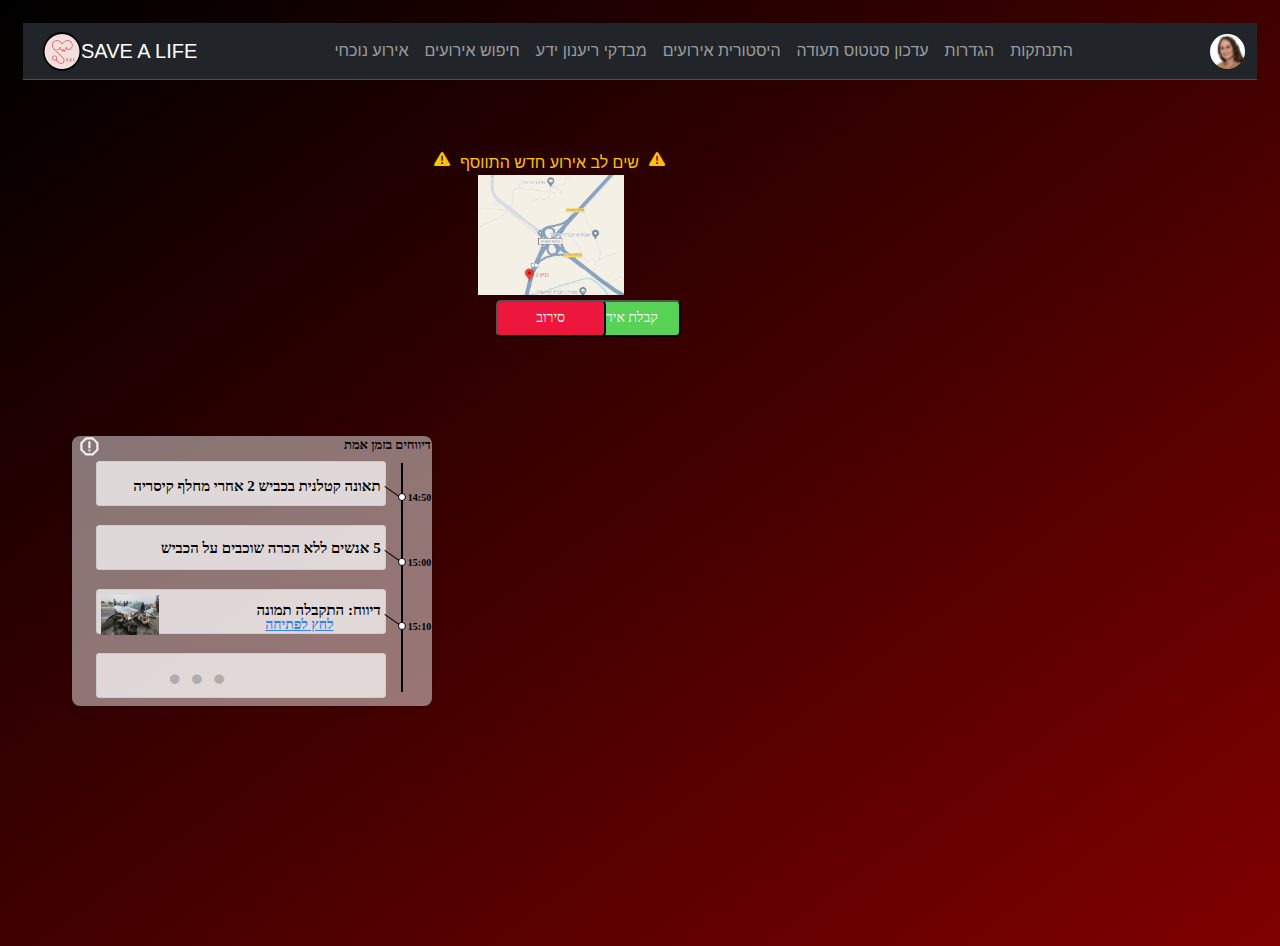
==== index.html @ fdba51a3 "fixed home page - section two" ====
<!DOCTYPE html>
<html lang="en">
<head>
    <meta charset="UTF-8">
    <meta name="viewport" content="width=device-width, initial-scale=1.0">
    <link href="https://cdn.jsdelivr.net/npm/bootstrap@5.3.3/dist/css/bootstrap.min.css" rel="stylesheet" integrity="sha384-QWTKZyjpPEjISv5WaRU9OFeRpok6YctnYmDr5pNlyT2bRjXh0JMhjY6hW+ALEwIH" crossorigin="anonymous">
    <link rel="stylesheet" href="css/style.css"/>
    <script src="https://cdn.jsdelivr.net/npm/bootstrap@5.3.3/dist/js/bootstrap.bundle.min.js" integrity="sha384-YvpcrYf0tY3lHB60NNkmXc5s9fDVZLESaAA55NDzOxhy9GkcIdslK1eN7N6jIeHz" crossorigin="anonymous"></script>
    <title>Daniella and Eitan - proj_1 Save A Life</title>
    <link rel="stylesheet" href="https://cdnjs.cloudflare.com/ajax/libs/font-awesome/6.0.0-beta3/css/all.min.css">
    <script src="js/homePage.js"></script>
</head>
<body>
    <div id="wrapper">
        <header>
            <nav class="navbar navbar-expand-lg bg-dark border-bottom border-body" data-bs-theme="dark">
                <div class="container-fluid">
                    <div class="d-flex align-items-center">
                        <button class="navbar-toggler order-1" type="button" data-bs-toggle="collapse" data-bs-target="#navbarSupportedContent" aria-controls="navbarSupportedContent" aria-expanded="false" aria-label="Toggle navigation">
                            <span class="navbar-toggler-icon"></span>
                        </button>
                        <div id="logo" class="order-2 ms-2"></div>
                        <a class="navbar-brand mx-auto order-3" href="#">SAVE A LIFE</a>
                    </div>
                    <div class="collapse navbar-collapse justify-content-center order-4 order-lg-2" id="navbarSupportedContent">
                        <ul class="navbar-nav mb-2 mb-lg-0">
                            <li class="nav-item"><a class="nav-link" href="#">אירוע נוכחי</a></li>
                            <li class="nav-item"><a class="nav-link" href="#">חיפוש אירועים</a></li>
                            <li class="nav-item"><a class="nav-link" href="#">מבדקי ריענון ידע</a></li>
                            <li class="nav-item"><a class="nav-link" href="#">היסטורית אירועים</a></li>
                            <li class="nav-item"><a class="nav-link" href="#">עדכון סטטוס תעודה</a></li>
                            <li class="nav-item"><a class="nav-link" href="#">הגדרות</a></li>
                            <li class="nav-item"><a class="nav-link" href="#">התנתקות</a></li>
                        </ul>
                    </div>
                    <div id="UserImage" class="order-5 order-lg-3 ms-auto"></div>
                </div>
            </nav>
        </header>
        <section id ="first-part"></section>
        <section id="second-part">
            <div id="text-with-image">
                <button>לחץ לפתיחה</button>
                <img id="hidden-image" src="images/report-img.jpeg" alt="Image" style="display: none;">
            </div>
        </section>
    </div>
</body>
</html>
---- css/style.css ----
* {
    margin: 0;
    padding: 0;
}

header, main, footer, nav, aside, section, article, div {
    display: block;
}

body {
    font-family: Arial, Helvetica, sans-serif;
    background: linear-gradient(to bottom right,#000,#800000);
}

.navbar-brand {
    color: #fff;
}

.navbar-nav .nav-link.active {
    color: #fff;
}

#wrapper {
    margin: 23px 23px;
    min-height: 100vh;
}

#logo {
    width: 38px;
    height: 39px;
    border-radius: 50%;
    background-image: url("../images/logo 1.png");
    background-size: cover;
}

#UserImage {
    background-color: #fff;
    width: 35px;
    height: 35px;
    border-radius: 50%;
    background-image: url("../images/noa 1.png");
    background-size: cover;
    display: block;
    background-repeat: no-repeat;
}

@media (max-width: 992px) {
    .navbar-brand {
        position: absolute;
        left: 50%;
        transform: translateX(-50%);
    }

    #logo {
        order: 2;
    }

    .navbar-toggler {
        order: 1;
    }

    #UserImage {
        order: 3;
    }

    .navbar-collapse {
        order: 4;
    }
}

@media (min-width: 992px) {
    .navbar-collapse {
        justify-content: center;
    }

    .navbar-brand {
        position: static;
        transform: none;
    }

    #logo {
        order: 1;
    }

    .navbar-toggler {
        order: 2;
    }

    #UserImage {
        order: 3;
    }

    .navbar-collapse {
        order: 4;
    }
}

#events-container {
    margin-top: 27px;
    display: flex;
    flex-direction: column;
    gap: 20px;
}

.events-item {
    width: 100%;
    padding: 15px;
    border-radius: 20px;
    background-color: rgba(255, 255, 255, 0.69);

}

.events-item h1 {
    text-align: right;
    font-size: 18px;
    margin-bottom: 10px;
}

.events-item p {
    text-align: right;
    font-size: 14px;
    line-height: 1.5;
}
.events-item table {
    width: 100%;
    text-align: right;
}
.event-item-container {
    display: flex;
    justify-content: flex-end;
    align-items: center;
    gap: 10px; 
}
span {
    display: block;
    text-align: right;
}
.events-item  img {
    border-radius: 3px;
}
[title~="Event Map"]{
    height: 52px;
    width: 76px;
}
[title~="Event Photo"]{
    text-align: right;
    height: 52px;
    width: 76px;
}
.icon-container {
    display: flex;
    font-size: 16px;
    color: #FFC107;
    margin-left: 81px;
    margin-right: 80px;
    margin-top: 71px;

}

.icon-container p {
    margin: 0;
    margin-left: 10px;
    margin-right: 10px;
}

.event-photo {
    display: flex;

}

.event-photo img {
    width: 146px;
    height: 120px;
    margin-left: 125px;
}

.rectangle-container {
    display: flex;
    margin-left: 58px;
    gap: 20px;
}

button.green-rectangle {
    width: 110px;
    height: 37px;
    margin-top: 5px;
    border-radius: 5px;
    background: #58D256;
    display: flex;
    justify-content: center;
    align-items: center;
    margin-left: 30px;
}

button.red-rectangle {
    width: 110px;
    height: 37px;
    margin-top: 5px;
    border-radius: 5px;
    background: #ED173D;
    display: flex;
    justify-content: center;
    align-items: center;
    position: relative;

    left: 10%;
}

.rectangle-container p {
    font-family: Inter;
    font-size: 14px;
    font-weight: 400;
    line-height: 16.94px;
    color: #FFFFFF;
    display: flex;
    justify-content: center;
    align-items: center;
    text-align: center;
    margin: 0;
}
@media only screen and (min-width: 768px) {
    #first-part {
        margin-left: 150px;
    }
}
@media only screen and (min-width: 1000px) {
    #first-part {
        margin-left: 330px;
    }
}
    #second-part {
        padding: 20px;
        background: #FFFFFF75;
        position: relative;
        margin-top: 8%;
        border-radius: 8px;
        height: 270px;
        width: 360px;
        left: 4%;
        box-shadow: 0 4px 8px rgba(0, 0, 0, 0.1);
        

}
.report-time {
    font-size: 10px;
    position: relative;
    margin-right: 10px; 
    color: black;
    font-weight: bold;
    font-family: Inter;
    line-height: 1;
    left: 100%;
}
.real-time-text {
    position:relative;
    bottom: 20%;
    left: 63%; 
    font-size: 13px;
    color: #000000;
    font-family: Inter;
    font-weight: 635;
    line-height: 15.73px;   
    margin-left: 50px; 
}

.report-container {
    position: relative;
    padding: 10px;
    margin-left: 11%;
    margin-top: 1%;
    margin-bottom: 6%;
    background: #FFFFFFB8;
    border: 1px solid #ccc;
    border-radius: 3px;
    width: 290px;
    height: 45px;
    display: flex;
    align-items: center;
    bottom: 20%;
    right: 10%;
}


.dots-container {
    position: relative;
    display: flex;
    flex-direction:row;
    left: 94%;
    top: 100%;
}

.dot {
    display: flex;
    position: relative;
    right: 800%;
    bottom: 20px;
    font-size: 35px;
    color: #B2ADAD; 
    padding: 5px;

}

.vertical-line {
    position: absolute;
    top: 10%;
    right: 8%;
    height: 85%;
    width: 2px;
    background-color: #000;
    transform: translateX(-50%);
}
.dots-container .dot-time{
    color: #FFFFFF;
    font-size: 25px;
    width: 8px; 
    height: 8px; 
    background-color: white;
    border: 1px solid black; 
    border-radius: 50%; 
    display: flex;
    justify-content: center;
    align-items: center;
    font-size: 14px; 
    
}
.horizontal-line {
    width: 18px;
    height: 1px;
    background-color: black;
    position: absolute;
    top: -10%;
    left: 60%;
    transform: rotate(35deg);
    

}

.dot-time {
    color: #FFFFFF;
    font-size: 14px;
    width: 8px;
    height: 8px;
    background-color: white;
    border: 1px solid black;
    position: relative;
    left: 95%;
    z-index: 1;
}
.dot-wrapper {
    display: flex;
    justify-content: space-between;
}
.alert-icon {
    position: relative;
    right: 100%;
    width: 24px;
    height: 24px; 
    right: 131%;
}
.report-text {
    direction: rtl;
     color:#000000;
     padding: 17px;
     font-family: Inter;
     font-size: 15px;
     font-weight: bold ;
     line-height: 12.1px;
}
.text-style {
    display: flex;
    flex-direction: column; 
    position: relative;
    bottom: 520%;
    right: 18%;
    text-align: justify;
    white-space: nowrap; 
}
.click-photo {
    font-family: Inter;
    font-size: 12px;
    font-weight: 635;
    line-height: 9.68px;
    text-align: justify;
    white-space: nowrap;
    position: relative;
    font-variation-settings: 'slnt' 0;
    color: #2F7FF8;
    left: 45%;
    bottom: 185%;
    text-decoration: underline;
    font-weight: bold;
}
.accident-photo{
    position: relative;
    width: 58px;
height: 40px;
bottom: 265%;
right: 2%;


}
#text-with-image {
    position: relative; 
    top: 68%;
    }

#text-with-image button {
    color: #2F7FF8;
    font-family: Inter; 
    font-size: 14px; 
    font-weight: bold; 
    line-height: 9.68px;
    background-color: transparent; 
    border: none; 
    position: relative;
    z-index: 1;
    left: 54%;
    text-decoration: underline;
}
#hidden-image {
    display: none; 
    position: absolute; 
    bottom: -500%;
    left: 50%; 
    transform: translate(-50%, -50%); 
    transition: opacity 0.3s ease; 
    z-index: 1;
    width: 400px;
    height: 300px;
}
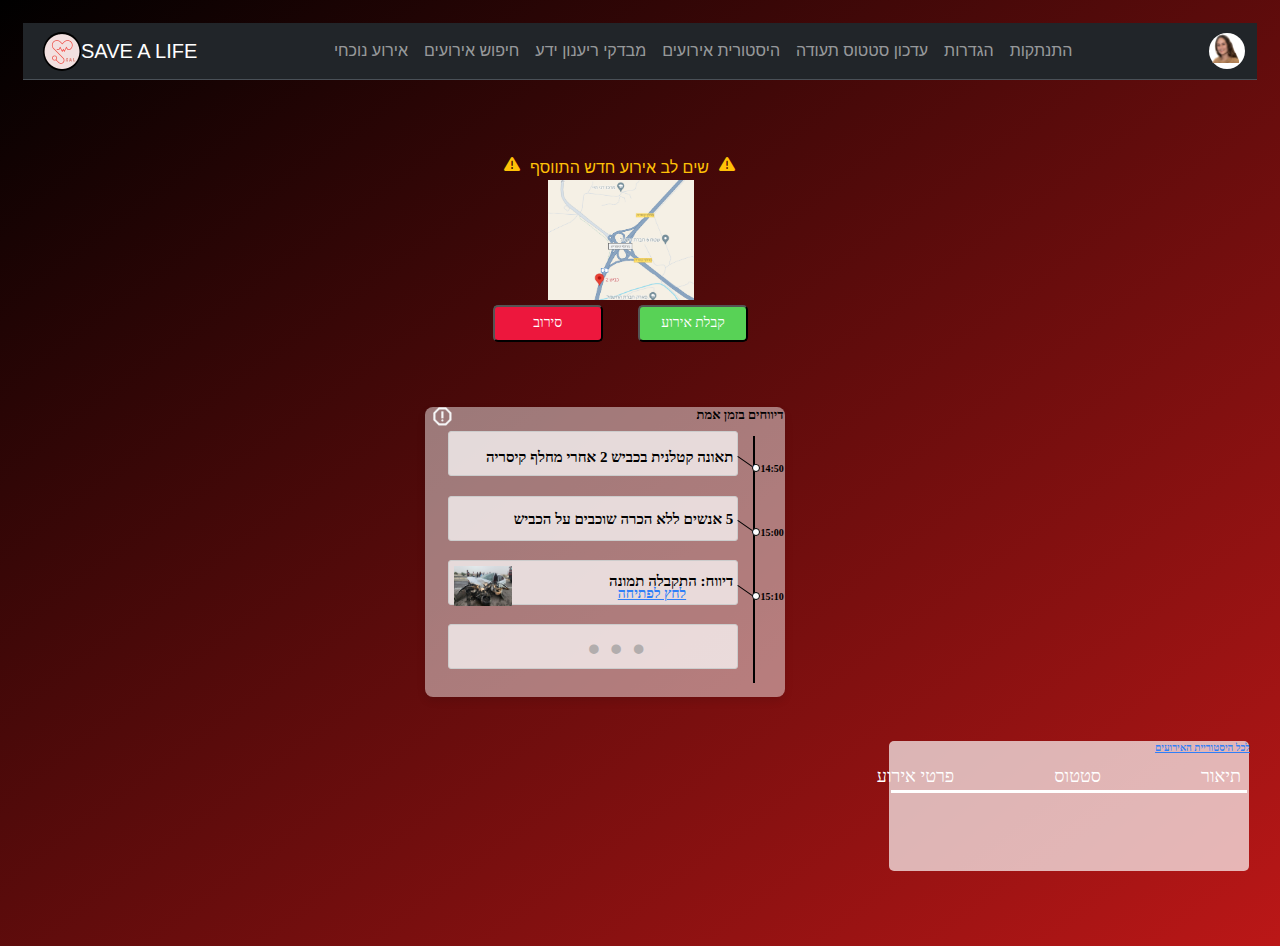
==== commit 3ab74d58: "fixed section 3 history event and responsive" ====
--- a/index.html
+++ b/index.html
@@ -44,6 +44,7 @@
                 <img id="hidden-image" src="images/report-img.jpeg" alt="Image" style="display: none;">
             </div>
         </section>
+        <section id = third-part></section>
     </div>
 </body>
 </html>
--- a/css/style.css
+++ b/css/style.css
@@ -1,15 +1,15 @@
+
 * {
     margin: 0;
     padding: 0;
 }
-
 header, main, footer, nav, aside, section, article, div {
     display: block;
 }
 
 body {
     font-family: Arial, Helvetica, sans-serif;
-    background: linear-gradient(to bottom right,#000,#800000);
+    background: linear-gradient(to bottom right,#000,#BB1717);
 }
 
 .navbar-brand {
@@ -35,15 +35,14 @@
 
 #UserImage {
     background-color: #fff;
-    width: 35px;
-    height: 35px;
+    width: 36px;
+    height: 36px;
     border-radius: 50%;
-    background-image: url("../images/noa 1.png");
-    background-size: cover;
-    display: block;
-    background-repeat: no-repeat;
-}
-
+}
+[title~="user_photo"]{
+    width: 30px;
+    height: 30px;
+}
 @media (max-width: 992px) {
     .navbar-brand {
         position: absolute;
@@ -94,63 +93,177 @@
         order: 4;
     }
 }
-
+#sort-container{
+    margin-top: 24px;
+    display: flex;
+    justify-content: space-between;
+    align-items: center;
+    width: 100%;
+}
+.sort{
+    display: flex;
+    justify-content: center;
+    align-items: center;
+    flex-grow: 1;
+    margin-left: 55px;
+}
+.sort-item{
+    display: flex;
+    justify-content: flex-start;
+    align-items: flex-end;
+    padding: 0;
+    margin-right: auto; 
+}
+[title~="checkbox"]{
+    width: 11px;
+    height: 8px;
+    margin-bottom: 0;
+}
+[title~="filter"]{
+    width: 24px;
+    height: 20px;
+}
+[title~="clock"]{
+    width: 20px;
+    height: 20px;
+}
+.sort input{
+    width: 180px;
+    height: 32px;
+    border-color: #232323;
+    border-width: 1px;
+    border-style: solid;
+    border-radius: 32px;
+    font-family: "Plaster";
+    font-weight: 400;
+    font-size: 14px;
+    text-align: right;
+}
 #events-container {
-    margin-top: 27px;
+    margin-top: 16px;
     display: flex;
     flex-direction: column;
     gap: 20px;
 }
-
 .events-item {
     width: 100%;
+    height: 100%;
     padding: 15px;
-    border-radius: 20px;
+    border-radius: 8px;
     background-color: rgba(255, 255, 255, 0.69);
-
 }
 
 .events-item h1 {
+    font-family: "Inter", sans-serif;
+    font-optical-sizing: auto;
+    font-variation-settings:"slnt" 0;
+    font-size: 16px;
     text-align: right;
-    font-size: 18px;
-    margin-bottom: 10px;
+    margin: 0;
+    color: #FFFFFF;
+    font-weight:bold;
 }
 
 .events-item p {
+    font-family: "Inter", sans-serif;
+    font-optical-sizing: auto;
+    font-variation-settings:"slnt" 0;
+    font-weight: 400;
     text-align: right;
     font-size: 14px;
-    line-height: 1.5;
+    margin: 0;
+    color: #FFFFFF;
 }
 .events-item table {
     width: 100%;
+    border-bottom: 1px solid #000;
+    margin-bottom: 4px;
+}
+.event-item-container {
+    display: flex;
+    justify-content: flex-end;
+    align-items: center;
+    gap: 10px; 
+}
+span {
+    font-family: "Inter", sans-serif;
+    font-optical-sizing: auto;
+    font-variation-settings:"slnt" 0;
     text-align: right;
-}
-.event-item-container {
-    display: flex;
-    justify-content: flex-end;
-    align-items: center;
-    gap: 10px; 
-}
-span {
-    display: block;
+    color: #FFFFFF;
+}
+[title~="Event_Map"]{
+    height: 62px;
+    width: 85px;
+    margin-bottom: 7px;
+    border-radius: 8px;
+}
+[title~="Event_Place"]{
+    height: 35px;
+    width: 35px;
+    border-radius: 1px;
+}
+#report{
+    margin-top: 23px;
+    min-height:100vh;
+
+    border-radius: 8px;
+    background-color: rgba(255, 255, 255, 0.59);
+}
+.report-item {
+    width: 100%;
+    height: 100%;
+    padding: 15px;
+    border-radius: 8px;
+    background-color: rgba(255, 255, 255, 0.69);
+}
+
+.report-item h1 {
+    font-family: "Inter", sans-serif;
+    font-optical-sizing: auto;
+    font-variation-settings:"slnt" 0;
+    font-size: 16px;
     text-align: right;
-}
-.events-item  img {
-    border-radius: 3px;
-}
-[title~="Event Map"]{
-    height: 52px;
-    width: 76px;
-}
-[title~="Event Photo"]{
+    margin: 0;
+    color: #FFFFFF;
+    font-weight:bold;
+}
+.report-item p {
+    font-family: "Inter", sans-serif;
+    font-optical-sizing: auto;
+    font-variation-settings:"slnt" 0;
+    font-weight: 400;
     text-align: right;
-    height: 52px;
-    width: 76px;
-}
+    font-size: 14px;
+    margin: 0;
+    width: 61px;
+    height: 20px;
+    opacity: 84%;
+    color: #232323;
+}
+.report-item table {
+    width: 100%;
+    border-bottom: 1px solid #000;
+    margin-bottom: 4px;
+}
+.report-item input{
+    width: 180px;
+    height: 32px;
+    border-color: #232323;
+    border-width: 1px;
+    border-style: solid;
+    border-radius: 32px;
+    font-family: "Plaster";
+    font-weight: 400;
+    font-size: 14px;
+    text-align: right;
+}
+/*********************************************************************************************/
 .icon-container {
     display: flex;
     font-size: 16px;
     color: #FFC107;
+    white-space: nowrap;
     margin-left: 81px;
     margin-right: 80px;
     margin-top: 71px;
@@ -189,7 +302,8 @@
     display: flex;
     justify-content: center;
     align-items: center;
-    margin-left: 30px;
+    margin-left: 27px;
+    position: relative;
 }
 
 button.red-rectangle {
@@ -202,12 +316,11 @@
     justify-content: center;
     align-items: center;
     position: relative;
-
-    left: 10%;
+    left: 1%;
 }
 
 .rectangle-container p {
-    font-family: Inter;
+    font-family: "Inter";
     font-size: 14px;
     font-weight: 400;
     line-height: 16.94px;
@@ -218,49 +331,164 @@
     text-align: center;
     margin: 0;
 }
-@media only screen and (min-width: 768px) {
+@media only screen and (min-width: 350px) and (max-width: 387px) {
     #first-part {
-        margin-left: 150px;
-    }
-}
-@media only screen and (min-width: 1000px) {
+        position: relative;
+        right: 22px;
+    }
+    #second-part {
+        position: relative;
+        right: 32px;
+    }
+}
+
+@media only screen and (min-width: 389px) and (max-width: 400px) {
     #first-part {
-        margin-left: 330px;
-    }
-}
+        position: relative;
+        right: 22px;
+        bottom: 25px;
+    }
     #second-part {
-        padding: 20px;
-        background: #FFFFFF75;
-        position: relative;
-        margin-top: 8%;
-        border-radius: 8px;
-        height: 270px;
-        width: 360px;
-        left: 4%;
-        box-shadow: 0 4px 8px rgba(0, 0, 0, 0.1);
-        
-
-}
+        position: relative;
+        right: 21px;
+        bottom:30px;
+    }
+    #third-part {
+        position: relative;
+        right: 3px;
+        bottom: 39px;
+    }
+
+}
+@media only screen and (min-width: 460px) and (max-width: 800px) {
+    #first-part {
+        position: relative;
+        left: 155px;
+        top: 30px;
+    }
+    #second-part {
+        position: relative;
+        top: 50px;
+        left: 155px;
+    }
+    #third-part {
+        position: relative;
+        right: 17px;
+        top: 70px;
+    }
+}
+@media only screen and (min-width: 801px) and (max-width: 1000px) {
+    #first-part {
+        position: relative;
+        left: 155px;
+        top: 30px;
+    }
+    #second-part {
+        position: relative;
+        top: 50px;
+        left: 155px;
+    }
+    #third-part {
+        position: relative;
+        right: 29px;
+        top: 70px;
+    }
+}
+@media only screen and (min-width: 1000px) and (max-width: 1025px) {
+    #first-part {
+        position: relative;
+        left: 250px;
+        top: 30px;
+    }
+    #second-part {
+        position: relative;
+        top: 50px;
+        left: 250px;
+    }
+    #third-part {
+        position: relative;
+        right: 34px;
+        top: 70px;
+    }
+}
+@media only screen and (min-width: 1025px) and (max-width:1900px) {
+    #first-part {
+        position: relative;
+        left: 400px;
+        top: 5px;
+    }
+    #second-part {
+        position: relative;
+        top: 20px;
+        left: 390px;
+    }
+    #third-part {
+        position: relative;
+        right: 30px;
+        top: 4px;
+    }
+}
+@media only screen and (min-width: 1900px) and (max-width:2500px) {
+    #first-part {
+        position: relative;
+        left: 700px;
+        top: 5px;
+    }
+    #second-part {
+        position: relative;
+        top: 20px;
+        left: 700px;
+    }
+    #third-part {
+        position: relative;
+        left: 8px;
+        top: 4px;
+    }
+    .report-des {
+        font-size: 13px;
+        margin-bottom: 10px;
+        padding: 10px;
+        font-family: "Inter";
+        color: #FFFFFF;
+        margin: 0 2px;
+    }
+}
+
+
+#second-part {
+    padding: 20px;
+    background: #FFFFFF75;
+    position: relative;
+    margin-top: 50px;
+    margin-left: 12px;
+    border-radius: 8px;
+    height: 290px;
+    width: 360px;
+    box-shadow: 0 4px 8px rgba(0, 0, 0, 0.1);
+    margin-bottom: 60px;
+}
+
 .report-time {
     font-size: 10px;
     position: relative;
-    margin-right: 10px; 
+    margin-right: 10px;
     color: black;
     font-weight: bold;
-    font-family: Inter;
+    font-family: "Inter";
     line-height: 1;
     left: 100%;
 }
+
 .real-time-text {
-    position:relative;
-    bottom: 20%;
-    left: 63%; 
+    position: relative;
+    bottom: 13%;
+    left: 63%;
     font-size: 13px;
     color: #000000;
     font-family: Inter;
     font-weight: 635;
-    line-height: 15.73px;   
-    margin-left: 50px; 
+    line-height: 15.73px;
+    margin-left: 50px;
 }
 
 .report-container {
@@ -276,7 +504,7 @@
     height: 45px;
     display: flex;
     align-items: center;
-    bottom: 20%;
+    bottom: 13%;
     right: 10%;
 }
 
@@ -284,7 +512,7 @@
 .dots-container {
     position: relative;
     display: flex;
-    flex-direction:row;
+    flex-direction: row;
     left: 94%;
     top: 100%;
 }
@@ -292,10 +520,10 @@
 .dot {
     display: flex;
     position: relative;
-    right: 800%;
+    right: 700%;
     bottom: 20px;
     font-size: 35px;
-    color: #B2ADAD; 
+    color: #B2ADAD;
     padding: 5px;
 
 }
@@ -309,20 +537,22 @@
     background-color: #000;
     transform: translateX(-50%);
 }
-.dots-container .dot-time{
+
+.dots-container .dot-time {
     color: #FFFFFF;
     font-size: 25px;
-    width: 8px; 
-    height: 8px; 
+    width: 8px;
+    height: 8px;
     background-color: white;
-    border: 1px solid black; 
-    border-radius: 50%; 
+    border: 1px solid black;
+    border-radius: 50%;
     display: flex;
     justify-content: center;
     align-items: center;
-    font-size: 14px; 
-    
-}
+    font-size: 14px;
+
+}
+
 .horizontal-line {
     width: 18px;
     height: 1px;
@@ -331,7 +561,7 @@
     top: -10%;
     left: 60%;
     transform: rotate(35deg);
-    
+
 
 }
 
@@ -343,40 +573,44 @@
     background-color: white;
     border: 1px solid black;
     position: relative;
-    left: 95%;
-    z-index: 1;
-}
+    left: 98%;
+}
+
 .dot-wrapper {
     display: flex;
     justify-content: space-between;
 }
+
 .alert-icon {
     position: relative;
     right: 100%;
     width: 24px;
-    height: 24px; 
+    height: 24px;
     right: 131%;
 }
+
 .report-text {
     direction: rtl;
-     color:#000000;
-     padding: 17px;
-     font-family: Inter;
-     font-size: 15px;
-     font-weight: bold ;
-     line-height: 12.1px;
-}
+    color: #000000;
+    padding: 17px;
+    font-family: "Inter";
+    font-size: 15px;
+    font-weight: bold;
+    line-height: 12.1px;
+}
+
 .text-style {
     display: flex;
-    flex-direction: column; 
+    flex-direction: column;
     position: relative;
     bottom: 520%;
     right: 18%;
     text-align: justify;
-    white-space: nowrap; 
-}
+    white-space: nowrap;
+}
+
 .click-photo {
-    font-family: Inter;
+    font-family: "Inter";
     font-size: 12px;
     font-weight: 635;
     line-height: 9.68px;
@@ -390,41 +624,140 @@
     text-decoration: underline;
     font-weight: bold;
 }
-.accident-photo{
+
+.accident-photo {
     position: relative;
     width: 58px;
-height: 40px;
-bottom: 265%;
-right: 2%;
-
-
-}
+    height: 40px;
+    bottom: 265%;
+    right: 2%;
+
+
+}
+
 #text-with-image {
-    position: relative; 
-    top: 68%;
-    }
+    position: relative;
+    top: 74%;
+}
 
 #text-with-image button {
     color: #2F7FF8;
-    font-family: Inter; 
-    font-size: 14px; 
-    font-weight: bold; 
+    font-family: "Inter";
+    font-size: 14px;
+    font-weight: bold;
     line-height: 9.68px;
-    background-color: transparent; 
-    border: none; 
+    background-color: transparent;
+    border: none;
+    display: flex;
     position: relative;
     z-index: 1;
     left: 54%;
+    bottom: 23px;
     text-decoration: underline;
 }
+
 #hidden-image {
-    display: none; 
-    position: absolute; 
+    display: none;
+    position: absolute;
     bottom: -500%;
-    left: 50%; 
-    transform: translate(-50%, -50%); 
-    transition: opacity 0.3s ease; 
+    left: 50%;
+    transform: translate(-50%, -50%);
+    transition: opacity 0.3s ease;
     z-index: 1;
     width: 400px;
-    height: 300px;
+}
+
+#third-part {
+    display: flex;
+    align-items: center;
+    justify-content: center;
+}
+
+.history-container {
+    display: flex;
+    align-items: center;
+    justify-content: center;
+}
+
+
+.rectangle {
+    width: 360px;
+    height: 130px;
+    background-color: #FFFFFFB0;
+    border-radius: 5px;
+    position: relative;
+    left: 225px;
+}
+
+.line {
+    position: relative;
+    right: 133px;
+    bottom: 15px;
+    height: 3px;
+    width: 356px;
+    background-color: #FFFFFF;
+    border: 1px 0px 0px 0px;
+
+
+}
+
+.history-line {
+    color: #2F7FF8;
+    font-family: "Inter";
+    text-decoration: underline;
+    font-weight: bold;
+    font-size: 10px;
+    font-weight: 635;
+    line-height: 12.1px;
+    font-variation-settings: 'slnt' 0;
+    z-index: 1;
+    position: relative;
+    white-space: nowrap;
+    right: 225px;
+    bottom: 50px;
+}
+.text-history-table{
+    display: flex;
+    justify-content: space-around;
+    position: relative;
+    left: 377px;
+    bottom: 30px;
+    z-index: 1;
+}
+.text-item {
+    margin: 0 10px;
+    white-space: nowrap;
+    margin: 0 50px;
+    position: relative;
+    left: 250px;
+    font-family: "Inter";
+    font-size: 18px;
+    color: #FFFFFF;
+}
+.text-description {
+    display: flex;
+    justify-content: space-around;
+    position: relative;
+    right: 610px;
+    top: 24px;
+    text-align: right;
+}
+
+.report-des {
+    font-size: 13px;
+    margin-bottom: 10px;
+    padding: 10px;
+    font-family: "Inter";
+    color: #FFFFFF;
+    margin: 0 42px;
+}
+.text-description p:nth-of-type(1) {
+    white-space: nowrap;
+    margin-top: 27px;
+}
+.text-description p:nth-of-type(3) {
+    white-space: nowrap;
+    margin-top: 27px;
+    position: relative;
+    right:10px;
 }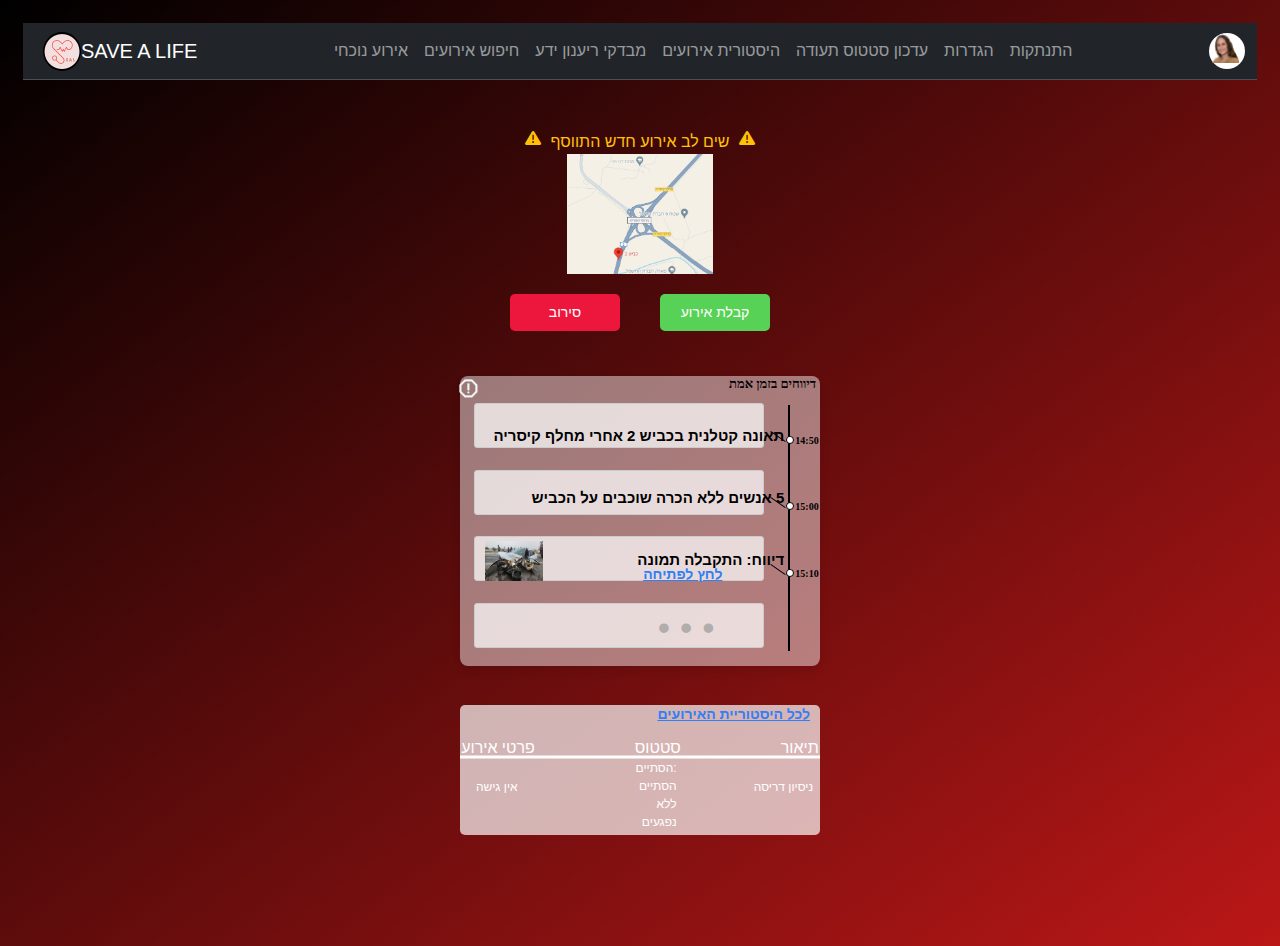
==== commit 9b0b58d1: "fixed - flow - back to home page" ====
--- a/index.html
+++ b/index.html
@@ -20,7 +20,7 @@
                             <span class="navbar-toggler-icon"></span>
                         </button>
                         <div id="logo" class="order-2 ms-2"></div>
-                        <a class="navbar-brand mx-auto order-3" href="#">SAVE A LIFE</a>
+                        <a class="navbar-brand mx-auto order-3" href="index.html">SAVE A LIFE</a>
                     </div>
                     <div class="collapse navbar-collapse justify-content-center order-4 order-lg-2" id="navbarSupportedContent">
                         <ul class="navbar-nav mb-2 mb-lg-0">
--- a/css/style.css
+++ b/css/style.css
@@ -1,15 +1,22 @@
-
 * {
     margin: 0;
     padding: 0;
 }
-header, main, footer, nav, aside, section, article, div {
+
+header,
+main,
+footer,
+nav,
+aside,
+section,
+article,
+div {
     display: block;
 }
 
 body {
     font-family: Arial, Helvetica, sans-serif;
-    background: linear-gradient(to bottom right,#000,#BB1717);
+    background: linear-gradient(to bottom right, #000, #BB1717);
 }
 
 .navbar-brand {
@@ -39,10 +46,12 @@
     height: 36px;
     border-radius: 50%;
 }
-[title~="user_photo"]{
+
+[title~="user_photo"] {
     width: 30px;
     height: 30px;
 }
+
 @media (max-width: 992px) {
     .navbar-brand {
         position: absolute;
@@ -93,51 +102,199 @@
         order: 4;
     }
 }
-#sort-container{
+
+#sort-container {
+    font-family: "Inter", sans-serif;
+    font-optical-sizing: auto;
+    font-variation-settings: "slnt" 0;
     margin-top: 24px;
     display: flex;
     justify-content: space-between;
     align-items: center;
     width: 100%;
 }
-.sort{
-    display: flex;
-    justify-content: center;
-    align-items: center;
-    flex-grow: 1;
-    margin-left: 55px;
-}
-.sort-item{
+
+.sort {
+    display: flex;
+    justify-content: space-between;
+    align-items: center;
+}
+
+#search {
+    background-image: url("../images/search.png");
+    background-position: 10px;
+    background-repeat: no-repeat;
+    padding: 12px 20px 12px 40px;
+}
+
+.sort-item {
     display: flex;
     justify-content: flex-start;
     align-items: flex-end;
     padding: 0;
-    margin-right: auto; 
-}
-[title~="checkbox"]{
+}
+
+[title~="checkbox"] {
     width: 11px;
     height: 8px;
     margin-bottom: 0;
 }
-[title~="filter"]{
+
+[title~="filter"] {
     width: 24px;
     height: 20px;
 }
-[title~="clock"]{
+
+[title~="clock"] {
     width: 20px;
     height: 20px;
 }
-.sort input{
+
+.sort input {
     width: 180px;
     height: 32px;
     border-color: #232323;
     border-width: 1px;
     border-style: solid;
     border-radius: 32px;
-    font-family: "Plaster";
     font-weight: 400;
     font-size: 14px;
     text-align: right;
+}
+.popupOverlay form{
+    font-family: "Inter", sans-serif;
+    font-optical-sizing: auto;
+    font-variation-settings: "slnt" 0;
+    background-color: #ddd;
+    display: flex;
+    justify-content: center;
+    flex-direction: column;
+    width: 80%;
+    flex-wrap: nowrap;
+    max-width: 80%;
+    max-height: 60%;
+    overflow: auto;
+}
+
+.popup input,
+.popup select,
+.popup button {
+    margin: 10px 0;
+    box-sizing: border-box;
+}
+.popupOverlay {
+    display: none;
+    display: flex;
+    justify-content: center;
+    position: fixed;
+    top: 0;
+    left: 0;
+    width: 100%;
+    height: 100%;
+    background: rgba(0, 0, 0, 0.5);
+}
+.popup {
+    width: auto;
+    max-width: 80%;
+    max-height: 80%;
+    overflow: auto;
+    padding: 9px;
+    box-shadow: 0 0 10px rgba(0, 0, 0, 0.2);
+}
+.popup p{
+    color: #000;
+    margin: 0;
+}
+.exitEvent {
+    background-image: url("../images/exit.png");
+    background-position: right;
+    background-repeat: no-repeat;
+    text-align: right;
+    border: 1px solid #ddd;
+    width: 23px;
+    height: 23px;
+    margin-right: 0;
+    color: #f50404;
+}
+.newEvent {
+    border: 1px solid #ddd;
+    font-size: 11px;
+    cursor: pointer;
+    width: 55px;
+    height: 25px;
+    background-color: #4caf50;
+    color: #fff;
+
+}
+.addList {
+    display: flex;
+    justify-content: space-between;
+    flex-direction: column;
+    text-align: right;
+    height: 100%;
+}
+.addListItem{
+    display: flex;
+    flex-direction: column;
+    align-items: flex-end;
+    text-align: right;
+    height: 100%;
+}
+.addListItem textarea{
+    width: 100%;
+    height: 70px;
+}
+.New-input{
+    width: 100%;
+}
+.popup #newInputName {
+    width: 80%;
+    padding: 10px;
+    margin: 10px 0;
+    border: 1px solid #ddd;
+    border-radius: 4px;
+}
+.popup #newInputPlace {
+    width: 80%;
+    padding: 10px;
+    margin: 10px 0;
+    border: 1px solid #ddd;
+    border-radius: 4px;
+}
+.popup #newInputDetails {
+    width: 80%;
+    padding: 10px;
+    margin: 10px 0;
+    border: 1px solid #ddd;
+    border-radius: 4px;
+}
+.add{
+    display: flex;
+    justify-content: flex-start;
+    align-items: flex-end;
+}
+.add button {
+    background-image: url("../images/plus.png");
+    background-position: right;
+    background-repeat: no-repeat;
+    width: 55px;
+    height: 25px;
+    background-color: #4caf50;
+    color: #fff;
+    border-radius: 4px;
+    cursor: pointer;
+    font-family: "Inter", sans-serif;
+    font-optical-sizing: auto;
+    font-variation-settings: "slnt" 0;
+    font-size: 13px;
+    text-align:justify;
+    border-color: #4caf50;
+}
+#NewSelectType{
+    margin-right: 4px;
+    direction: rtl;
+    border: 1px solid #ddd;
+    border-radius: 4px;
 }
 #events-container {
     margin-top: 16px;
@@ -145,6 +302,7 @@
     flex-direction: column;
     gap: 20px;
 }
+
 .events-item {
     width: 100%;
     height: 100%;
@@ -156,121 +314,339 @@
 .events-item h1 {
     font-family: "Inter", sans-serif;
     font-optical-sizing: auto;
-    font-variation-settings:"slnt" 0;
+    font-variation-settings: "slnt" 0;
     font-size: 16px;
     text-align: right;
     margin: 0;
     color: #FFFFFF;
-    font-weight:bold;
+    font-weight: bold;
 }
 
 .events-item p {
     font-family: "Inter", sans-serif;
     font-optical-sizing: auto;
-    font-variation-settings:"slnt" 0;
+    font-variation-settings: "slnt" 0;
     font-weight: 400;
     text-align: right;
     font-size: 14px;
     margin: 0;
     color: #FFFFFF;
 }
+
 .events-item table {
     width: 100%;
     border-bottom: 1px solid #000;
     margin-bottom: 4px;
 }
+.iconEventContainer{
+    display: flex;
+    justify-content: space-between;
+    align-items: center;
+}
 .event-item-container {
     display: flex;
     justify-content: flex-end;
     align-items: center;
-    gap: 10px; 
+    gap: 10px;
+}
+.delete-icon {
+    cursor: pointer;
 }
 span {
     font-family: "Inter", sans-serif;
     font-optical-sizing: auto;
-    font-variation-settings:"slnt" 0;
+    font-variation-settings: "slnt" 0;
     text-align: right;
     color: #FFFFFF;
 }
-[title~="Event_Map"]{
+
+[title~="Event_Map"] {
     height: 62px;
     width: 85px;
     margin-bottom: 7px;
     border-radius: 8px;
 }
-[title~="Event_Place"]{
+
+[title~="Event_Place"] {
     height: 35px;
     width: 35px;
     border-radius: 1px;
 }
-#report{
+
+#report {
+    width: 100%;
     margin-top: 23px;
-    min-height:100vh;
-
     border-radius: 8px;
     background-color: rgba(255, 255, 255, 0.59);
 }
+
 .report-item {
     width: 100%;
-    height: 100%;
-    padding: 15px;
-    border-radius: 8px;
-    background-color: rgba(255, 255, 255, 0.69);
 }
 
 .report-item h1 {
     font-family: "Inter", sans-serif;
     font-optical-sizing: auto;
-    font-variation-settings:"slnt" 0;
+    font-variation-settings: "slnt" 0;
     font-size: 16px;
     text-align: right;
-    margin: 0;
-    color: #FFFFFF;
-    font-weight:bold;
-}
+    color: #000;
+    font-weight: bold;
+    margin-right: 9px;
+}
+
 .report-item p {
+    text-align: right;
+    font-size: 14px;
+    margin-top: 13px;
+    color: #232323;
+    margin-right: 4.5px;
+    margin-bottom: 0;
+}
+
+.report-item input,
+select {
+    border-width: 1px;
+    margin-bottom: 4px;
+}
+
+.report-item input:disabled,
+.report-item select:disabled {
+    width: 148px;
+    height: 19px;
+    background-color: #FFFFFF;
+    color: #000;
+    border-width: 1px;
+    border-style: solid;
     font-family: "Inter", sans-serif;
     font-optical-sizing: auto;
-    font-variation-settings:"slnt" 0;
+    font-variation-settings: "slnt" 0;
     font-weight: 400;
     text-align: right;
     font-size: 14px;
-    margin: 0;
-    width: 61px;
-    height: 20px;
-    opacity: 84%;
-    color: #232323;
-}
-.report-item table {
-    width: 100%;
-    border-bottom: 1px solid #000;
+    border-radius: 7px;
     margin-bottom: 4px;
-}
-.report-item input{
-    width: 180px;
-    height: 32px;
-    border-color: #232323;
+
+}
+
+#selectType {
+    border-radius: 7px 7px 7px 7px;
+    opacity: 61%;
+    border-color: #FFFFFF00;
+    margin-right: 31px;
+    direction: rtl;
+}
+
+#userName {
+    padding: 4px 8px 4px 8px;
+    color: #000;
+    border-color: #00000000;
+}
+
+#inputDate {
+    padding: 4px 8px 4px 8px;
+    color: #000;
+    border-color: #00000000;
+    margin-right: 14px;
+}
+
+.inline {
+    display: flex;
+    justify-content: flex-end;
+    align-items: center;
+}
+
+.inline p {
+    color: #000;
+}
+
+.inline input {
+    margin-right: 2px;
+    color: #FFFFFF;
+}
+
+.report-input {
+    display: flex;
+    justify-content: flex-end;
+    flex-direction: column;
+    margin: 9px;
+    margin-top: 0;
+    margin-bottom: 0;
+}
+
+.report-input p {
+    margin-top: 0;
+    margin-right: 0;
+    color: #000000;
+}
+
+.report-input textarea {
     border-width: 1px;
     border-style: solid;
-    border-radius: 32px;
-    font-family: "Plaster";
+    border-radius: 3px 3px 3px 3px;
+    resize: none;
+}
+
+.textarea-container {
+    position: relative;
+    width: 100%;
+}
+
+textarea {
+    width: 100%;
+    height: 100px;
+    padding: 20px 10px 10px;
+    font-size: 14px;
+    border: 1px solid #232323;
+    border-radius: 7px;
+    resize: none;
+    background: #FFFFFF;
+    color: #000000;
+    border-color: #00000000;
+    font-family: "Inter", sans-serif;
+    font-optical-sizing: auto;
+    font-variation-settings: "slnt" 0;
+    font-weight: inherit;
+    font-size: 13px;
+    line-height: 1;
+    text-align: right;
+}
+
+.textarea-placeholder {
+    position: absolute;
+    bottom: 10px;
+    left: 10px;
+    font-size: 10px;
+    color: gray;
+    pointer-events: none;
+}
+
+#textareaWhen {
+    height: 64px;
+}
+
+#textareaExplain {
+    height: 105px;
+}
+
+.members-input {
+    display: flex;
+    justify-content: flex-end;
+    align-items: center;
+    margin-right: 9px;
+}
+
+.members-input p {
+    color: #000;
+    margin: 0;
+}
+
+.members-input select {
+    margin-right: 5px;
+    direction: rtl;
+    width: 135px;
+    border-color: #00000000;
+    height: 20px;
+    border-radius: 7px 7px 7px 7px;
+}
+
+.eventShow {
+    display: flex;
+    justify-content: flex-end;
+    align-items: center;
+    text-align: right;
+}
+
+.eventShow button {
+    margin-right: 9px;
+    padding: 2px 15px 2px 15px;
+    background: #408adf;
+    color: #000;
+    border-color: #408adf;
+    border-width: 1px;
+    border-style: solid;
+    border-radius: 3px 3px 3px 3px;
+    font-size: 12px;
+    text-align: center;
+}
+
+.help-input {
+    display: flex;
+    justify-content: flex-end;
+    align-items: flex-end;
+    flex-direction: column;
+    margin-right: 9px;
+}
+
+.help-input p {
+    color: #000;
+    margin: 0;
+}
+
+.help-input select {
+    direction: rtl;
+    width: 197px;
+    height: 20px;
+    border-color: #00000000;
+    border-radius: 7px 7px 7px 7px;
+    cursor: none;
+}
+
+.button-send-report {
+    width: 94px;
+    height: 36px;
+    padding: 8px 8px 8px 8px;
+    background: #2196F3;
+    border-color: #2196F3;
+    border-radius: 0px 0px 0px 8px;
+    color: #FAFAFA;
+    font-family: "Inter", sans-serif;
+    font-optical-sizing: auto;
+    font-variation-settings: "slnt" 0;
     font-weight: 400;
     font-size: 14px;
-    text-align: right;
-}
+    line-height: 1.3;
+    text-align: center;
+}
+
+.button-beck-report {
+    background-image: url("../images/back.png");
+    background-position: right;
+    background-repeat: no-repeat;
+    font-size: 12px;
+    top: 0;
+    left: 0;
+    width: 135px;
+    border-color: #20C997;
+    height: 22px;
+    color: #FAFAFA;
+    line-height: 1.3;
+    text-align: left;
+    background-color: #20C997;
+    border-radius: 8px 0px 0px 0px;
+}
+
 /*********************************************************************************************/
-.icon-container {
+
+#first-part{
+
+display: flex;
+align-items: center;
+justify-content: center;
+flex-direction: column;
+position: relative;
+top: 50px;
+}
+
+.alert-icon-paragraph{
     display: flex;
     font-size: 16px;
     color: #FFC107;
     white-space: nowrap;
-    margin-left: 81px;
-    margin-right: 80px;
-    margin-top: 71px;
-
-}
-
-.icon-container p {
+    position: relative;
+}
+
+.alert-icon-paragraph p {
     margin: 0;
     margin-left: 10px;
     margin-right: 10px;
@@ -278,49 +654,44 @@
 
 .event-photo {
     display: flex;
-
 }
 
 .event-photo img {
     width: 146px;
     height: 120px;
-    margin-left: 125px;
 }
 
 .rectangle-container {
     display: flex;
-    margin-left: 58px;
-    gap: 20px;
-}
-
-button.green-rectangle {
+    position: relative;
+    gap: 40px;
+    margin-top: 20px;
+}
+
+.green-rectangle {
     width: 110px;
     height: 37px;
-    margin-top: 5px;
     border-radius: 5px;
     background: #58D256;
     display: flex;
     justify-content: center;
     align-items: center;
-    margin-left: 27px;
-    position: relative;
-}
-
-button.red-rectangle {
+    position: relative;
+}
+
+.red-rectangle {
     width: 110px;
     height: 37px;
-    margin-top: 5px;
     border-radius: 5px;
     background: #ED173D;
     display: flex;
     justify-content: center;
     align-items: center;
     position: relative;
-    left: 1%;
 }
 
 .rectangle-container p {
-    font-family: "Inter";
+    font-family: 'Inter', sans-serif;
     font-size: 14px;
     font-weight: 400;
     line-height: 16.94px;
@@ -331,170 +702,55 @@
     text-align: center;
     margin: 0;
 }
-@media only screen and (min-width: 350px) and (max-width: 387px) {
-    #first-part {
-        position: relative;
-        right: 22px;
-    }
-    #second-part {
-        position: relative;
-        right: 32px;
-    }
-}
-
-@media only screen and (min-width: 389px) and (max-width: 400px) {
-    #first-part {
-        position: relative;
-        right: 22px;
-        bottom: 25px;
-    }
-    #second-part {
-        position: relative;
-        right: 21px;
-        bottom:30px;
-    }
-    #third-part {
-        position: relative;
-        right: 3px;
-        bottom: 39px;
-    }
-
-}
-@media only screen and (min-width: 460px) and (max-width: 800px) {
-    #first-part {
-        position: relative;
-        left: 155px;
-        top: 30px;
-    }
-    #second-part {
-        position: relative;
-        top: 50px;
-        left: 155px;
-    }
-    #third-part {
-        position: relative;
-        right: 17px;
-        top: 70px;
-    }
-}
-@media only screen and (min-width: 801px) and (max-width: 1000px) {
-    #first-part {
-        position: relative;
-        left: 155px;
-        top: 30px;
-    }
-    #second-part {
-        position: relative;
-        top: 50px;
-        left: 155px;
-    }
-    #third-part {
-        position: relative;
-        right: 29px;
-        top: 70px;
-    }
-}
-@media only screen and (min-width: 1000px) and (max-width: 1025px) {
-    #first-part {
-        position: relative;
-        left: 250px;
-        top: 30px;
-    }
-    #second-part {
-        position: relative;
-        top: 50px;
-        left: 250px;
-    }
-    #third-part {
-        position: relative;
-        right: 34px;
-        top: 70px;
-    }
-}
-@media only screen and (min-width: 1025px) and (max-width:1900px) {
-    #first-part {
-        position: relative;
-        left: 400px;
-        top: 5px;
-    }
-    #second-part {
-        position: relative;
-        top: 20px;
-        left: 390px;
-    }
-    #third-part {
-        position: relative;
-        right: 30px;
-        top: 4px;
-    }
-}
-@media only screen and (min-width: 1900px) and (max-width:2500px) {
-    #first-part {
-        position: relative;
-        left: 700px;
-        top: 5px;
-    }
-    #second-part {
-        position: relative;
-        top: 20px;
-        left: 700px;
-    }
-    #third-part {
-        position: relative;
-        left: 8px;
-        top: 4px;
-    }
-    .report-des {
-        font-size: 13px;
-        margin-bottom: 10px;
-        padding: 10px;
-        font-family: "Inter";
-        color: #FFFFFF;
-        margin: 0 2px;
-    }
-}
-
 
 #second-part {
-    padding: 20px;
-    background: #FFFFFF75;
-    position: relative;
-    margin-top: 50px;
-    margin-left: 12px;
+    display: flex;
+    justify-content: center;
+    align-items: center;
+    flex-direction: column;
+    position: relative;
+    top: 85px;
+}
+
+.p2-element-container {
+background: #FFFFFF75;
     border-radius: 8px;
     height: 290px;
     width: 360px;
     box-shadow: 0 4px 8px rgba(0, 0, 0, 0.1);
-    margin-bottom: 60px;
+    position: relative;
+    align-items: center;
+    justify-content: center;
+    position: relative;
 }
 
 .report-time {
     font-size: 10px;
     position: relative;
-    margin-right: 10px;
     color: black;
     font-weight: bold;
     font-family: "Inter";
     line-height: 1;
-    left: 100%;
+    left: 50px;
 }
 
 .real-time-text {
     position: relative;
-    bottom: 13%;
-    left: 63%;
     font-size: 13px;
     color: #000000;
-    font-family: Inter;
+    font-family: 'Inter';
     font-weight: 635;
     line-height: 15.73px;
-    margin-left: 50px;
+    display: flex;
+    justify-content: right;
+    left: 20px;
+    
 }
 
 .report-container {
     position: relative;
     padding: 10px;
-    margin-left: 11%;
+    margin-left: 4%;
     margin-top: 1%;
     margin-bottom: 6%;
     background: #FFFFFFB8;
@@ -504,8 +760,6 @@
     height: 45px;
     display: flex;
     align-items: center;
-    bottom: 13%;
-    right: 10%;
 }
 
 
@@ -557,9 +811,8 @@
     width: 18px;
     height: 1px;
     background-color: black;
-    position: absolute;
-    top: -10%;
-    left: 60%;
+    display: flex;
+    justify-content: left;
     transform: rotate(35deg);
 
 
@@ -583,17 +836,17 @@
 
 .alert-icon {
     position: relative;
-    right: 100%;
     width: 24px;
     height: 24px;
-    right: 131%;
+    display: flex;
+    right: 100%;
 }
 
 .report-text {
     direction: rtl;
     color: #000000;
     padding: 17px;
-    font-family: "Inter";
+    font-family: 'Inter', sans-serif;
     font-size: 15px;
     font-weight: bold;
     line-height: 12.1px;
@@ -604,13 +857,13 @@
     flex-direction: column;
     position: relative;
     bottom: 520%;
-    right: 18%;
+    right: 25%;
     text-align: justify;
     white-space: nowrap;
 }
 
 .click-photo {
-    font-family: "Inter";
+    font-family: 'Inter', sans-serif;
     font-size: 12px;
     font-weight: 635;
     line-height: 9.68px;
@@ -618,9 +871,7 @@
     white-space: nowrap;
     position: relative;
     font-variation-settings: 'slnt' 0;
-    color: #2F7FF8;
-    left: 45%;
-    bottom: 185%;
+    color: #2F7FF8;;
     text-decoration: underline;
     font-weight: bold;
 }
@@ -629,20 +880,17 @@
     position: relative;
     width: 58px;
     height: 40px;
-    bottom: 265%;
-    right: 2%;
-
-
+    bottom: 65px;
 }
 
 #text-with-image {
     position: relative;
-    top: 74%;
+    top: 221px;
 }
 
 #text-with-image button {
     color: #2F7FF8;
-    font-family: "Inter";
+    font-family: 'Inter', sans-serif;
     font-size: 14px;
     font-weight: bold;
     line-height: 9.68px;
@@ -652,8 +900,25 @@
     position: relative;
     z-index: 1;
     left: 54%;
-    bottom: 23px;
+    bottom: 17px;
     text-decoration: underline;
+}
+
+.history-link {
+    color: #2F7FF8;
+    font-family: 'Inter', sans-serif;
+    font-size: 14px;
+    font-weight: bold;
+    line-height: 9.68px;
+    background-color: transparent;
+    border: none;
+    display: flex;
+    position: absolute;
+    top: 5px;
+    right: 10px;
+    z-index: 1;
+    text-decoration: underline;
+    white-space: nowrap;
 }
 
 #hidden-image {
@@ -668,96 +933,441 @@
 }
 
 #third-part {
-    display: flex;
-    align-items: center;
-    justify-content: center;
+    margin-top: 100px;
+    display: flex;
+    align-items: center;
+    justify-content: center;
+    flex-direction: column;
+    position: relative;
 }
 
 .history-container {
     display: flex;
     align-items: center;
     justify-content: center;
-}
-
-
-.rectangle {
     width: 360px;
     height: 130px;
     background-color: #FFFFFFB0;
     border-radius: 5px;
     position: relative;
-    left: 225px;
-}
+
+}
+
+
+
 
 .line {
-    position: relative;
-    right: 133px;
-    bottom: 15px;
+    position: absolute; 
+    width: 100%;
     height: 3px;
-    width: 356px;
+    top: 40%; 
+    transform: translateY(-50%); 
     background-color: #FFFFFF;
     border: 1px 0px 0px 0px;
-
-
-}
-
-.history-line {
-    color: #2F7FF8;
-    font-family: "Inter";
-    text-decoration: underline;
-    font-weight: bold;
-    font-size: 10px;
-    font-weight: 635;
-    line-height: 12.1px;
-    font-variation-settings: 'slnt' 0;
+}
+
+
+.text-history-table {
+    display: flex;
+    justify-content: space-around;
+    position: relative;
+    justify-content:center;
+    right: 255px;
+    top: 55px;
     z-index: 1;
-    position: relative;
-    white-space: nowrap;
-    right: 225px;
-    bottom: 50px;
-}
-.text-history-table{
-    display: flex;
-    justify-content: space-around;
-    position: relative;
-    left: 377px;
-    bottom: 30px;
-    z-index: 1;
-}
+}
+
 .text-item {
     margin: 0 10px;
     white-space: nowrap;
     margin: 0 50px;
     position: relative;
-    left: 250px;
-    font-family: "Inter";
-    font-size: 18px;
+    left: 255px;
+    font-family: 'Inter', sans-serif;
+    font-size: 16px;
     color: #FFFFFF;
 }
+
 .text-description {
     display: flex;
-    justify-content: space-around;
-    position: relative;
-    right: 610px;
-    top: 24px;
-    text-align: right;
+    position: absolute;
+    top: 60px;
+    
 }
 
 .report-des {
-    font-size: 13px;
+    font-size: 12px;
     margin-bottom: 10px;
     padding: 10px;
-    font-family: "Inter";
+    font-family: 'Inter', sans-serif;
     color: #FFFFFF;
-    margin: 0 42px;
-}
+    margin: 0 2px;
+}
+
 .text-description p:nth-of-type(1) {
     white-space: nowrap;
     margin-top: 27px;
-}
+    position: relative;
+    right: 69px;
+}
+
 .text-description p:nth-of-type(3) {
     white-space: nowrap;
     margin-top: 27px;
     position: relative;
-    right:10px;
-}+    left: 78px;
+}
+
+.text-description p:nth-of-type(2) {
+    position: relative;
+    left: 25px;
+    margin-top: 8px;
+}
+
+#up {
+    display: block;
+    position: relative;
+    width: 100%;
+}
+
+.back-to-eventMap {
+    background-color: #20C997;
+    height: 40px;
+    width: 145px;
+    border: none;
+    line-height: 40px;
+    font-family: 'Mouqaps', 'Alef', sans-serif;
+    color: #fafafa;
+    border-radius: 5px;
+    display: flex;
+    align-items: baseline;
+    justify-content: center;
+}
+
+.back-to-eventMap p {
+    font-size: 14px;
+    color: #fafafa;
+    font-family: 'Mouqaps', 'Alef', sans-serif;
+    display: flex;
+    position: relative;
+    right: 2px;
+}
+
+.button-container {
+    display: flex;
+    justify-content: right;
+    margin-top: 30px;
+}
+
+.back-icon {
+    height: 18px;
+    width: 18px;
+    position: relative;
+    left: 8px;
+}
+
+.eventPic-container {
+    background: linear-gradient(135deg, #B3B3B3, #E6E6E6);
+    opacity: 80%;
+    width: 100%;
+    height: 260px;
+    display: flex;
+    align-items: center;
+    justify-content: center;
+    margin-top: 30px;
+}
+
+.noa-event-map {
+    width: 200px;
+    height: 230px;
+}
+
+#down-part {
+    margin-top: 20px;
+    max-height: 600px;
+    position: relative;
+    box-sizing: border-box;
+    direction: rtl;
+    display: block;
+}
+
+.event-data-container {
+    width: 100%;
+    height: 150px;
+    background: linear-gradient(135deg, #B3B3B3, #E6E6E6);
+    border-radius: 10px;
+    opacity: 80%;
+    display: flex;
+
+}
+
+.user-details-container {
+    display: block;
+}
+.text-event-info{
+    color: #000000;
+    font-size: 18px;
+    font-family: 'Mouqaps', 'Alef', sans-serif;
+    white-space: nowrap;
+    display: flex;
+    position: relative;
+    bottom: 287px;
+    right: 145px;
+    font-weight: bold;
+}
+
+.my-text-info {
+    color: #F8F9FA !important;
+    font-size: 18px;
+    font-family: 'Mouqaps', 'Alef', sans-serif;
+    white-space: nowrap;
+    display: flex;
+    position: relative;
+    bottom: 160px;
+    justify-content: center;
+}
+
+.text-general-info {
+    color: #F8F9FA;
+    font-size: 14px;
+    font-family: 'Mouqaps', 'Alef', sans-serif;
+    white-space: nowrap;
+    justify-content: right;
+    position: relative;
+    right: 60px;
+    bottom: 160px;
+}
+.camera-modify-icons-container {
+    display: flex;
+    flex-direction: column;
+    position: relative;
+    margin-right: 10px;
+    bottom: 200px;
+    gap: 30px;
+
+}
+
+.modify-icon {
+    height: 25px;
+    width: 25px;
+    position: relative;
+    top: 10px;
+}
+
+.camera-icon {
+    height: 25px;
+    width: 25px;
+    position: relative;
+    top: 60px;
+}
+.explore-icon{
+    height: 25px;
+    width: 25px;
+    position: relative;
+    top: 45px;
+    
+}
+
+.text-container {
+    display: block;
+    position: relative;
+    right: 60px;
+    bottom: 140px;
+}
+
+.text-uniqe,
+.text-shoot {
+    margin: 0;
+    padding: 0;
+    margin-bottom: 10px;
+}
+
+.text-explore{
+    color: #F8F9FA !important;
+    font-size: 14px;
+    font-family: 'Mouqaps', 'Alef', sans-serif;
+    position: relative;
+    white-space: nowrap;
+    bottom: 100px;
+    text-decoration: underline;
+}
+
+
+.text-uniqe {
+    color: #F8F9FA !important;
+    font-size: 14px;
+    font-family: 'Mouqaps', 'Alef', sans-serif;
+    position: relative;
+    white-space: nowrap;
+    bottom: 100px;
+}
+
+.text-shoot {
+    color: #F8F9FA !important;
+    font-size: 14px;
+    font-family: 'Mouqaps', 'Alef', sans-serif;
+    position: relative;
+    white-space: nowrap;
+    bottom: 110px;
+    text-decoration: underline;
+}
+
+.empty-img-container {
+    display: flex;
+    justify-content: center;
+    align-items: center;
+    margin-right: 60px;
+    position: relative;
+    bottom: 330px;
+    right: 50px;
+}
+
+.empty-image {
+    position: relative;
+    width: 170px;
+    height: 120px;
+}
+.rec-container{
+    display: flex;
+    align-items: center;
+    justify-content:space-between;
+    position: relative;
+    bottom : 290px;
+}
+
+.green-rec {
+    background-color: #5ED09B;
+    height: 48px;
+    width: 135px;
+    border: none;
+    font-size: 14px;
+    font-family: 'Mouqaps', 'Alef', sans-serif;
+    color: #fafafa;
+    border-radius: 5px;
+}
+
+.red-rec {
+    background-color: #DC3545;
+    height: 48px;
+    width: 135px;
+    border: none;
+    font-size: 14px;
+    font-family: 'Mouqaps', 'Alef', sans-serif;
+    color: #fafafa;
+    border-radius: 5px;
+}
+
+.event {
+    margin-bottom: 10px; 
+    font-size: 14px;
+    font-family: 'Mouqaps', 'Alef', sans-serif;
+    margin-top: 20px;
+    position: relative;
+    right: 110px;
+   
+}
+
+.event-text-container {
+    display: flex;
+    width: 95%;
+    height: 180px;
+    position: absolute;
+    right: 15%;
+    bottom: 66%;
+    border-radius: 10px;
+    font-family: 'Mouqaps', 'Alef', sans-serif;
+    color:#000000;
+    font-size: 14px;
+    align-items: baseline;
+}
+
+
+.events-icons-group{
+    display: flex;
+    flex-direction: column;
+    width: 25px;
+    height: 25px;
+    position: relative;
+    bottom:115px;
+    margin-right: 10px;
+    gap: 15px;
+    
+}
+.text-group {
+    border-radius: 10px;
+    font-family: 'Mouqaps', 'Alef', sans-serif;
+    color:#000000;
+    font-size: 14px;
+    position: relative;
+    bottom: 130px;
+    right: 60px
+
+}
+.char-count-text {
+   display: flex;
+   position: absolute;
+    color: #999;
+    font-size: 12px;
+}
+
+
+.word-count {
+    position: absolute;
+    left: 12px;
+    top: 310px;
+    color:#999;
+    font-size: 13px;
+}
+.editable-rectangle-container{
+    display: flex;
+     justify-content: left;
+     width: 100%;
+
+}
+.editable-rectangle {
+    background-color: #F8F9FA;
+    width: 84%;
+    height: 70px;
+    position: relative;
+    bottom: 150px;
+    left: 10px;
+    border-radius: 10px;
+}
+
+.modal-overlay {
+    position: fixed;
+    top: 30%;
+    left: 0;
+    width: 100%;
+    height: 12%;
+    display: flex;
+    justify-content: center;
+    z-index: 1001; 
+}
+
+.modal {
+    background-color: #fff;
+    border-radius: 8px;
+    text-align: center;
+    display: block;
+    position: relative;
+    left: 5px;
+    box-shadow: 0 2px 10px rgba(0, 0, 0, 0.1);
+    max-width: 80%; 
+    width: 300px; 
+}
+
+.modal button {
+    margin-top: 10px;
+    padding: 10px 20px;
+    border: none;
+    background-color: #4CAF50;
+    color: white;
+    border-radius: 5px;
+    cursor: pointer;
+    font-size: 16px;
+}
+
+.modal button:hover {
+    background-color: #45a049;
+}
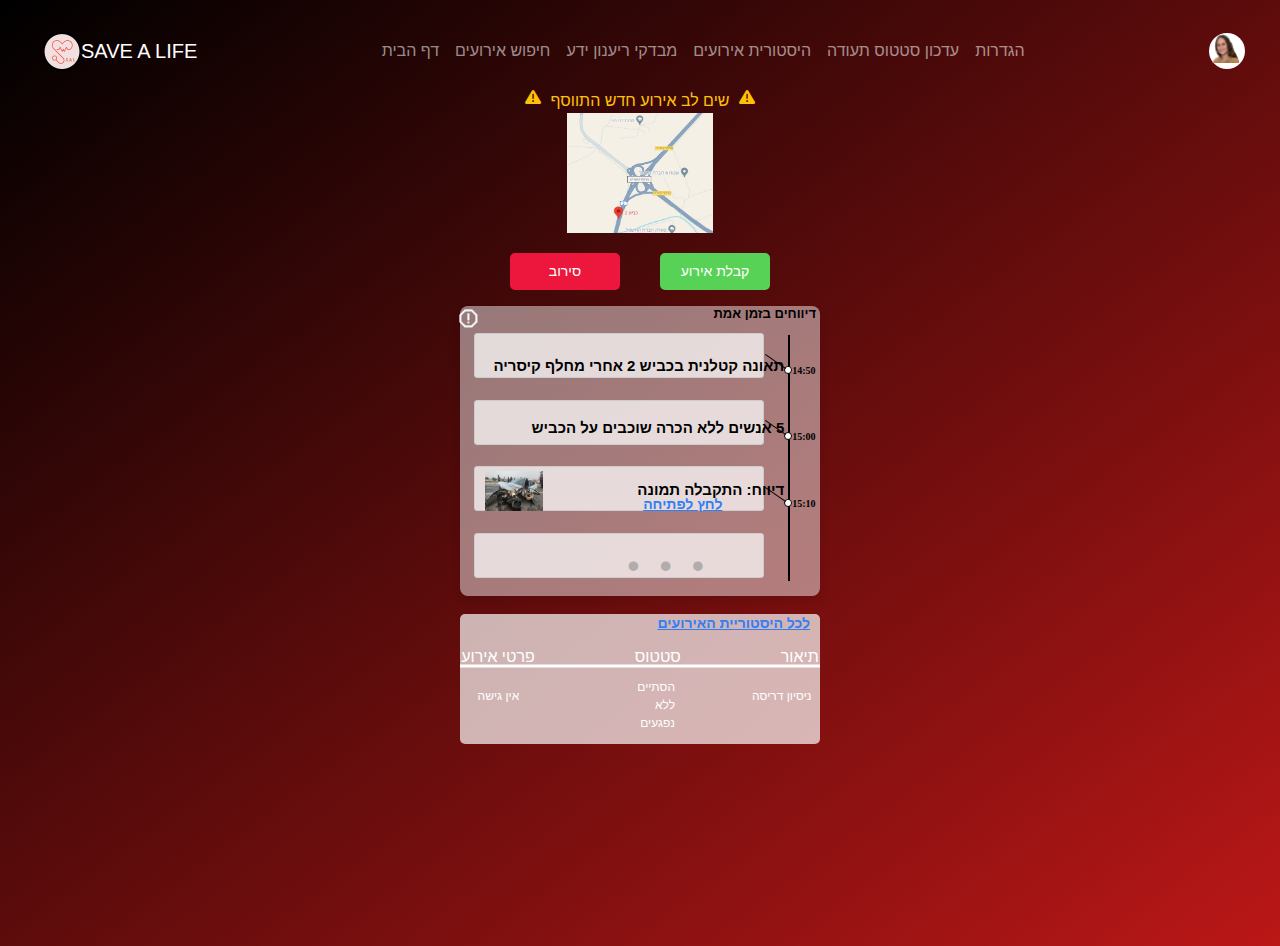
==== commit 8968d62f: "chenged the beckground nav color and link the nav bar" ====
--- a/index.html
+++ b/index.html
@@ -13,24 +13,27 @@
 <body>
     <div id="wrapper">
         <header>
-            <nav class="navbar navbar-expand-lg bg-dark border-bottom border-body" data-bs-theme="dark">
+            <nav class="navbar navbar-expand-lg border-body" data-bs-theme="dark">
                 <div class="container-fluid">
                     <div class="d-flex align-items-center">
-                        <button class="navbar-toggler order-1" type="button" data-bs-toggle="collapse" data-bs-target="#navbarSupportedContent" aria-controls="navbarSupportedContent" aria-expanded="false" aria-label="Toggle navigation">
+                        <button class="navbar-toggler order-1" type="button" data-bs-toggle="collapse"
+                            data-bs-target="#navbarSupportedContent" aria-controls="navbarSupportedContent" 
+                             aria-expanded="false" aria-label="Toggle navigation">
                             <span class="navbar-toggler-icon"></span>
                         </button>
                         <div id="logo" class="order-2 ms-2"></div>
                         <a class="navbar-brand mx-auto order-3" href="index.html">SAVE A LIFE</a>
                     </div>
-                    <div class="collapse navbar-collapse justify-content-center order-4 order-lg-2" id="navbarSupportedContent">
+                    <div class="collapse navbar-collapse justify-content-center order-4 order-lg-2" 
+                        id="navbarSupportedContent">
                         <ul class="navbar-nav mb-2 mb-lg-0">
-                            <li class="nav-item"><a class="nav-link" href="#">אירוע נוכחי</a></li>
+                            <li class="nav-item"><a class="nav-link" href="index.html">דף הבית</a></li>
                             <li class="nav-item"><a class="nav-link" href="#">חיפוש אירועים</a></li>
                             <li class="nav-item"><a class="nav-link" href="#">מבדקי ריענון ידע</a></li>
-                            <li class="nav-item"><a class="nav-link" href="#">היסטורית אירועים</a></li>
+                            <li class="nav-item"><a class="nav-link" href="eventList.html">היסטורית אירועים</a></li>
                             <li class="nav-item"><a class="nav-link" href="#">עדכון סטטוס תעודה</a></li>
                             <li class="nav-item"><a class="nav-link" href="#">הגדרות</a></li>
-                            <li class="nav-item"><a class="nav-link" href="#">התנתקות</a></li>
+
                         </ul>
                     </div>
                     <div id="UserImage" class="order-5 order-lg-3 ms-auto"></div>
--- a/css/style.css
+++ b/css/style.css
@@ -16,6 +16,7 @@
 
 body {
     font-family: Arial, Helvetica, sans-serif;
+    overflow-y: auto;
     background: linear-gradient(to bottom right, #000, #BB1717);
 }
 
@@ -30,6 +31,7 @@
 #wrapper {
     margin: 23px 23px;
     min-height: 100vh;
+    overflow: hidden;
 }
 
 #logo {
@@ -161,7 +163,8 @@
     font-size: 14px;
     text-align: right;
 }
-.popupOverlay form{
+
+.popupOverlay form {
     font-family: "Inter", sans-serif;
     font-optical-sizing: auto;
     font-variation-settings: "slnt" 0;
@@ -182,6 +185,7 @@
     margin: 10px 0;
     box-sizing: border-box;
 }
+
 .popupOverlay {
     display: none;
     display: flex;
@@ -193,6 +197,7 @@
     height: 100%;
     background: rgba(0, 0, 0, 0.5);
 }
+
 .popup {
     width: auto;
     max-width: 80%;
@@ -201,10 +206,12 @@
     padding: 9px;
     box-shadow: 0 0 10px rgba(0, 0, 0, 0.2);
 }
-.popup p{
+
+.popup p {
     color: #000;
     margin: 0;
 }
+
 .exitEvent {
     background-image: url("../images/exit.png");
     background-position: right;
@@ -216,6 +223,7 @@
     margin-right: 0;
     color: #f50404;
 }
+
 .newEvent {
     border: 1px solid #ddd;
     font-size: 11px;
@@ -226,6 +234,7 @@
     color: #fff;
 
 }
+
 .addList {
     display: flex;
     justify-content: space-between;
@@ -233,20 +242,24 @@
     text-align: right;
     height: 100%;
 }
-.addListItem{
+
+.addListItem {
     display: flex;
     flex-direction: column;
     align-items: flex-end;
     text-align: right;
     height: 100%;
 }
-.addListItem textarea{
+
+.addListItem textarea {
     width: 100%;
     height: 70px;
 }
-.New-input{
-    width: 100%;
-}
+
+.New-input {
+    width: 100%;
+}
+
 .popup #newInputName {
     width: 80%;
     padding: 10px;
@@ -254,6 +267,7 @@
     border: 1px solid #ddd;
     border-radius: 4px;
 }
+
 .popup #newInputPlace {
     width: 80%;
     padding: 10px;
@@ -261,6 +275,7 @@
     border: 1px solid #ddd;
     border-radius: 4px;
 }
+
 .popup #newInputDetails {
     width: 80%;
     padding: 10px;
@@ -268,11 +283,13 @@
     border: 1px solid #ddd;
     border-radius: 4px;
 }
-.add{
+
+.add {
     display: flex;
     justify-content: flex-start;
     align-items: flex-end;
 }
+
 .add button {
     background-image: url("../images/plus.png");
     background-position: right;
@@ -287,15 +304,17 @@
     font-optical-sizing: auto;
     font-variation-settings: "slnt" 0;
     font-size: 13px;
-    text-align:justify;
+    text-align: justify;
     border-color: #4caf50;
 }
-#NewSelectType{
+
+#NewSelectType {
     margin-right: 4px;
     direction: rtl;
     border: 1px solid #ddd;
     border-radius: 4px;
 }
+
 #events-container {
     margin-top: 16px;
     display: flex;
@@ -338,20 +357,24 @@
     border-bottom: 1px solid #000;
     margin-bottom: 4px;
 }
-.iconEventContainer{
+
+.iconEventContainer {
     display: flex;
     justify-content: space-between;
     align-items: center;
 }
+
 .event-item-container {
     display: flex;
     justify-content: flex-end;
     align-items: center;
     gap: 10px;
 }
+
 .delete-icon {
     cursor: pointer;
 }
+
 span {
     font-family: "Inter", sans-serif;
     font-optical-sizing: auto;
@@ -625,20 +648,19 @@
     background-color: #20C997;
     border-radius: 8px 0px 0px 0px;
 }
-
 /*********************************************************************************************/
 
-#first-part{
-
-display: flex;
-align-items: center;
-justify-content: center;
-flex-direction: column;
-position: relative;
-top: 50px;
-}
-
-.alert-icon-paragraph{
+#first-part {
+
+    display: flex;
+    align-items: center;
+    justify-content: center;
+    flex-direction: column;
+    position: relative;
+    top: 50px;
+}
+
+.alert-icon-paragraph {
     display: flex;
     font-size: 16px;
     color: #FFC107;
@@ -691,7 +713,9 @@
 }
 
 .rectangle-container p {
-    font-family: 'Inter', sans-serif;
+    font-family: "Inter", sans-serif;
+    font-optical-sizing: auto;
+    font-variation-settings: "slnt" 0;
     font-size: 14px;
     font-weight: 400;
     line-height: 16.94px;
@@ -713,7 +737,7 @@
 }
 
 .p2-element-container {
-background: #FFFFFF75;
+    background: #FFFFFF75;
     border-radius: 8px;
     height: 290px;
     width: 360px;
@@ -729,22 +753,26 @@
     position: relative;
     color: black;
     font-weight: bold;
-    font-family: "Inter";
+    font-family: "Inter", sans-serif;
+    font-optical-sizing: auto;
+    font-variation-settings: "slnt" 0;
     line-height: 1;
-    left: 50px;
+    left: 55px;
 }
 
 .real-time-text {
     position: relative;
     font-size: 13px;
     color: #000000;
-    font-family: 'Inter';
+    font-family: "Inter", sans-serif;
+    font-optical-sizing: auto;
+    font-variation-settings: "slnt" 0;
     font-weight: 635;
     line-height: 15.73px;
     display: flex;
     justify-content: right;
     left: 20px;
-    
+
 }
 
 .report-container {
@@ -767,19 +795,20 @@
     position: relative;
     display: flex;
     flex-direction: row;
-    left: 94%;
+    left: 91%;
     top: 100%;
+
 }
 
 .dot {
     display: flex;
     position: relative;
-    right: 700%;
-    bottom: 20px;
+    right: 495px;
+    bottom: 12px;
+    padding: 10px;
     font-size: 35px;
     color: #B2ADAD;
-    padding: 5px;
-
+    position: relative;
 }
 
 .vertical-line {
@@ -808,12 +837,15 @@
 }
 
 .horizontal-line {
-    width: 18px;
+    width: 25px;
     height: 1px;
     background-color: black;
     display: flex;
     justify-content: left;
+    position: relative;
+    bottom: 5px;
     transform: rotate(35deg);
+    left: 2px;
 
 
 }
@@ -826,12 +858,11 @@
     background-color: white;
     border: 1px solid black;
     position: relative;
-    left: 98%;
+    left: 55px;
 }
 
 .dot-wrapper {
     display: flex;
-    justify-content: space-between;
 }
 
 .alert-icon {
@@ -846,7 +877,9 @@
     direction: rtl;
     color: #000000;
     padding: 17px;
-    font-family: 'Inter', sans-serif;
+    font-family: "Inter", sans-serif;
+    font-optical-sizing: auto;
+    font-variation-settings: "slnt" 0;
     font-size: 15px;
     font-weight: bold;
     line-height: 12.1px;
@@ -863,7 +896,9 @@
 }
 
 .click-photo {
-    font-family: 'Inter', sans-serif;
+    font-family: "Inter", sans-serif;
+    font-optical-sizing: auto;
+    font-variation-settings: "slnt" 0;
     font-size: 12px;
     font-weight: 635;
     line-height: 9.68px;
@@ -871,7 +906,7 @@
     white-space: nowrap;
     position: relative;
     font-variation-settings: 'slnt' 0;
-    color: #2F7FF8;;
+    color: #2F7FF8;
     text-decoration: underline;
     font-weight: bold;
 }
@@ -890,7 +925,9 @@
 
 #text-with-image button {
     color: #2F7FF8;
-    font-family: 'Inter', sans-serif;
+    font-family: "Inter", sans-serif;
+    font-optical-sizing: auto;
+    font-variation-settings: "slnt" 0;
     font-size: 14px;
     font-weight: bold;
     line-height: 9.68px;
@@ -906,7 +943,9 @@
 
 .history-link {
     color: #2F7FF8;
-    font-family: 'Inter', sans-serif;
+    font-family: "Inter", sans-serif;
+    font-optical-sizing: auto;
+    font-variation-settings: "slnt" 0;
     font-size: 14px;
     font-weight: bold;
     line-height: 9.68px;
@@ -933,12 +972,12 @@
 }
 
 #third-part {
-    margin-top: 100px;
     display: flex;
     align-items: center;
     justify-content: center;
     flex-direction: column;
     position: relative;
+    top: 110px;
 }
 
 .history-container {
@@ -952,26 +991,20 @@
     position: relative;
 
 }
-
-
-
-
 .line {
-    position: absolute; 
+    position: absolute;
     width: 100%;
     height: 3px;
-    top: 40%; 
-    transform: translateY(-50%); 
+    top: 40%;
+    transform: translateY(-50%);
     background-color: #FFFFFF;
     border: 1px 0px 0px 0px;
 }
-
-
 .text-history-table {
     display: flex;
     justify-content: space-around;
     position: relative;
-    justify-content:center;
+    justify-content: center;
     right: 255px;
     top: 55px;
     z-index: 1;
@@ -983,7 +1016,9 @@
     margin: 0 50px;
     position: relative;
     left: 255px;
-    font-family: 'Inter', sans-serif;
+    font-family: "Inter", sans-serif;
+    font-optical-sizing: auto;
+    font-variation-settings: "slnt" 0;
     font-size: 16px;
     color: #FFFFFF;
 }
@@ -992,14 +1027,14 @@
     display: flex;
     position: absolute;
     top: 60px;
-    
-}
-
+}
 .report-des {
     font-size: 12px;
     margin-bottom: 10px;
     padding: 10px;
-    font-family: 'Inter', sans-serif;
+    font-family: "Inter", sans-serif;
+    font-optical-sizing: auto;
+    font-variation-settings: "slnt" 0;
     color: #FFFFFF;
     margin: 0 2px;
 }
@@ -1021,8 +1056,62 @@
 .text-description p:nth-of-type(2) {
     position: relative;
     left: 25px;
-    margin-top: 8px;
-}
+    margin-top: 18px;
+}
+
+@media (max-width: 376px) {
+    #third-part {
+        position: relative;
+        top: 1px;
+    }
+
+    #second-part {
+        display: flex;
+        position: relative;
+        top: 10px;
+    }
+
+    #first-part {
+        display: flex;
+        position: relative;
+        top: 10px;
+
+    }
+}
+
+@media (min-width: 760px) and (max-width: 1000px) {
+    #third-part {
+        position: relative;
+        top: 230px;
+    }
+
+    #second-part {
+        display: flex;
+        position: relative;
+        top: 120px;
+    }
+}
+
+@media (min-width: 1200px) {
+    #first-part {
+        display: flex;
+        position: relative;
+        top: 10px;
+    }
+
+    #second-part {
+        display: flex;
+        position: relative;
+        top: 16px;
+    }
+
+    #third-part {
+        display: flex;
+        position: relative;
+        top: 10px;
+    }
+}
+
 
 #up {
     display: block;
@@ -1036,7 +1125,9 @@
     width: 145px;
     border: none;
     line-height: 40px;
-    font-family: 'Mouqaps', 'Alef', sans-serif;
+    font-family: "Inter", sans-serif;
+    font-optical-sizing: auto;
+    font-variation-settings: "slnt" 0;
     color: #fafafa;
     border-radius: 5px;
     display: flex;
@@ -1045,9 +1136,11 @@
 }
 
 .back-to-eventMap p {
-    font-size: 14px;
+    font-size: 17px;
     color: #fafafa;
-    font-family: 'Mouqaps', 'Alef', sans-serif;
+    font-family: "Inter", sans-serif;
+    font-optical-sizing: auto;
+    font-variation-settings: "slnt" 0;
     display: flex;
     position: relative;
     right: 2px;
@@ -1068,7 +1161,7 @@
 
 .eventPic-container {
     background: linear-gradient(135deg, #B3B3B3, #E6E6E6);
-    opacity: 80%;
+    opacity: 90%;
     width: 100%;
     height: 260px;
     display: flex;
@@ -1095,58 +1188,63 @@
     width: 100%;
     height: 150px;
     background: linear-gradient(135deg, #B3B3B3, #E6E6E6);
+    opacity: 90%;
     border-radius: 10px;
-    opacity: 80%;
-    display: flex;
-
+    display: flex;
 }
 
 .user-details-container {
     display: block;
 }
-.text-event-info{
+
+.text-event-info {
     color: #000000;
-    font-size: 18px;
-    font-family: 'Mouqaps', 'Alef', sans-serif;
+    font-size: 19px;
+    font-family: "Inter", sans-serif;
+    font-optical-sizing: auto;
+    font-variation-settings: "slnt" 0;
     white-space: nowrap;
     display: flex;
     position: relative;
-    bottom: 287px;
+    bottom: 294px;
     right: 145px;
     font-weight: bold;
 }
 
 .my-text-info {
-    color: #F8F9FA !important;
-    font-size: 18px;
-    font-family: 'Mouqaps', 'Alef', sans-serif;
+    color: #F8F9FA;
+    font-size: 20px;
+    font-family: "Inter", sans-serif;
+    font-optical-sizing: auto;
+    font-variation-settings: "slnt" 0;
     white-space: nowrap;
     display: flex;
     position: relative;
-    bottom: 160px;
+    bottom: 170px;
     justify-content: center;
 }
 
 .text-general-info {
     color: #F8F9FA;
-    font-size: 14px;
-    font-family: 'Mouqaps', 'Alef', sans-serif;
+    font-size: 20px;
+    font-family: "Inter", sans-serif;
+    font-optical-sizing: auto;
+    font-variation-settings: "slnt" 0;
     white-space: nowrap;
     justify-content: right;
     position: relative;
     right: 60px;
-    bottom: 160px;
-}
+    bottom: 180px;
+}
+
 .camera-modify-icons-container {
     display: flex;
     flex-direction: column;
     position: relative;
     margin-right: 10px;
-    bottom: 200px;
+    bottom: 226px;
     gap: 30px;
-
-}
-
+}
 .modify-icon {
     height: 25px;
     width: 25px;
@@ -1158,21 +1256,22 @@
     height: 25px;
     width: 25px;
     position: relative;
-    top: 60px;
-}
-.explore-icon{
+    top: 90px;
+}
+
+.explore-icon {
     height: 25px;
     width: 25px;
     position: relative;
-    top: 45px;
-    
+    top: 90px;
+
 }
 
 .text-container {
     display: block;
     position: relative;
     right: 60px;
-    bottom: 140px;
+    bottom: 170px;
 }
 
 .text-uniqe,
@@ -1182,33 +1281,39 @@
     margin-bottom: 10px;
 }
 
-.text-explore{
-    color: #F8F9FA !important;
-    font-size: 14px;
-    font-family: 'Mouqaps', 'Alef', sans-serif;
+.text-explore {
+    color: #F8F9FA ;
+    font-size: 23px;
+    font-family: "Inter", sans-serif;
+    font-optical-sizing: auto;
+    font-variation-settings: "slnt" 0;
     position: relative;
     white-space: nowrap;
-    bottom: 100px;
+    bottom: 80px;
     text-decoration: underline;
 }
 
 
 .text-uniqe {
-    color: #F8F9FA !important;
-    font-size: 14px;
-    font-family: 'Mouqaps', 'Alef', sans-serif;
-    position: relative;
-    white-space: nowrap;
-    bottom: 100px;
-}
-
-.text-shoot {
-    color: #F8F9FA !important;
-    font-size: 14px;
-    font-family: 'Mouqaps', 'Alef', sans-serif;
+    color: #F8F9FA ;
+    font-size: 20px;
+    font-family: "Inter", sans-serif;
+    font-optical-sizing: auto;
+    font-variation-settings: "slnt" 0;
     position: relative;
     white-space: nowrap;
     bottom: 110px;
+}
+
+.text-shoot {
+    color: #F8F9FA;
+    font-size: 23px;
+    font-family: "Inter", sans-serif;
+    font-optical-sizing: auto;
+    font-variation-settings: "slnt" 0;
+    position: relative;
+    white-space: nowrap;
+    bottom: 90px;
     text-decoration: underline;
 }
 
@@ -1218,7 +1323,7 @@
     align-items: center;
     margin-right: 60px;
     position: relative;
-    bottom: 330px;
+    bottom: 365px;
     right: 50px;
 }
 
@@ -1227,12 +1332,13 @@
     width: 170px;
     height: 120px;
 }
-.rec-container{
-    display: flex;
-    align-items: center;
-    justify-content:space-between;
-    position: relative;
-    bottom : 290px;
+
+.rec-container {
+    display: flex;
+    align-items: center;
+    justify-content: space-between;
+    position: relative;
+    bottom: 350px;
 }
 
 .green-rec {
@@ -1240,10 +1346,17 @@
     height: 48px;
     width: 135px;
     border: none;
-    font-size: 14px;
-    font-family: 'Mouqaps', 'Alef', sans-serif;
+    font-size: 17px;
+    font-family: "Inter", sans-serif;
+    font-optical-sizing: auto;
+    font-variation-settings: "slnt" 0;
     color: #fafafa;
     border-radius: 5px;
+    display: flex;
+    align-items: baseline;
+    justify-content: center;
+    text-align: center;
+    line-height: 48px;
 }
 
 .red-rec {
@@ -1251,20 +1364,28 @@
     height: 48px;
     width: 135px;
     border: none;
-    font-size: 14px;
-    font-family: 'Mouqaps', 'Alef', sans-serif;
+    font-size: 17px;
+    font-family: "Inter", sans-serif;
+    font-optical-sizing: auto;
+    font-variation-settings: "slnt" 0;
     color: #fafafa;
     border-radius: 5px;
+    display: flex;
+    align-items: center;
+    justify-content: center;
+    text-align: center;
 }
 
 .event {
-    margin-bottom: 10px; 
-    font-size: 14px;
-    font-family: 'Mouqaps', 'Alef', sans-serif;
-    margin-top: 20px;
+    margin-bottom: 10px;
+    font-size: 17px;
+    font-family: "Inter", sans-serif;
+    font-optical-sizing: auto;
+    font-variation-settings: "slnt" 0;
+    margin-top: 15px;
     position: relative;
     right: 110px;
-   
+
 }
 
 .event-text-container {
@@ -1275,37 +1396,42 @@
     right: 15%;
     bottom: 66%;
     border-radius: 10px;
-    font-family: 'Mouqaps', 'Alef', sans-serif;
-    color:#000000;
+    font-family: "Inter", sans-serif;
+    font-optical-sizing: auto;
+    font-variation-settings: "slnt" 0;
+    color: #000000;
     font-size: 14px;
     align-items: baseline;
 }
 
 
-.events-icons-group{
+.events-icons-group {
     display: flex;
     flex-direction: column;
     width: 25px;
     height: 25px;
     position: relative;
-    bottom:115px;
+    bottom: 110px;
     margin-right: 10px;
     gap: 15px;
-    
-}
+
+}
+
 .text-group {
     border-radius: 10px;
-    font-family: 'Mouqaps', 'Alef', sans-serif;
-    color:#000000;
-    font-size: 14px;
-    position: relative;
-    bottom: 130px;
+    font-family: "Inter", sans-serif;
+    font-optical-sizing: auto;
+    font-variation-settings: "slnt" 0;
+    color: #000000;
+    font-size: 17px;
+    position: relative;
+    bottom: 135px;
     right: 60px
-
-}
+}
+
 .char-count-text {
-   display: flex;
-   position: absolute;
+    display: flex;
+    position: absolute;
     color: #999;
     font-size: 12px;
 }
@@ -1314,22 +1440,24 @@
 .word-count {
     position: absolute;
     left: 12px;
-    top: 310px;
-    color:#999;
+    top: 320px;
+    color: #999;
     font-size: 13px;
 }
-.editable-rectangle-container{
-    display: flex;
-     justify-content: left;
-     width: 100%;
-
-}
+
+.editable-rectangle-container {
+    display: flex;
+    justify-content: left;
+    width: 100%;
+
+}
+
 .editable-rectangle {
     background-color: #F8F9FA;
     width: 84%;
     height: 70px;
     position: relative;
-    bottom: 150px;
+    bottom: 170px;
     left: 10px;
     border-radius: 10px;
 }
@@ -1342,7 +1470,7 @@
     height: 12%;
     display: flex;
     justify-content: center;
-    z-index: 1001; 
+    z-index: 1001;
 }
 
 .modal {
@@ -1353,8 +1481,8 @@
     position: relative;
     left: 5px;
     box-shadow: 0 2px 10px rgba(0, 0, 0, 0.1);
-    max-width: 80%; 
-    width: 300px; 
+    max-width: 80%;
+    width: 300px;
 }
 
 .modal button {
@@ -1371,3 +1499,66 @@
 .modal button:hover {
     background-color: #45a049;
 }
+
+.custom-modal-overlay {
+    position: fixed;
+    top: 0;
+    left: 0;
+    width: 100%;
+    height: 100%;
+    display: flex;
+    justify-content: center;
+    align-items: center;
+    background-color: rgba(0, 0, 0, 0.5);
+    z-index: 1001;
+}
+
+.custom-modal {
+    background-color: #fff;
+    border-radius: 8px;
+    text-align: center;
+    position: relative;
+    max-width: 80%;
+    width: 500px;
+    max-height: 80%;
+    box-shadow: 0 2px 10px rgba(0, 0, 0, 0.1);
+    padding: 20px;
+}
+
+
+.custom-modal button {
+    margin-top: 20px;
+    padding: 10px 20px;
+    border: none;
+    background-color: #4CAF50;
+    color: white;
+    border-radius: 5px;
+    cursor: pointer;
+    font-size: 16px;
+}
+
+
+
+.custom-images-container {
+    display: flex;
+    flex-wrap: wrap;
+    gap: 30px;
+    justify-content: center;
+    margin-top: 10px;
+}
+
+.custom-event-image-option {
+    width: 100px;
+    height: auto;
+}
+
+
+.cancel-selection-button {
+    position: relative;
+    left: 190px;
+    bottom: 70px;
+    color: red;
+    height: 15px;
+    display: flex;
+    align-items: center;
+}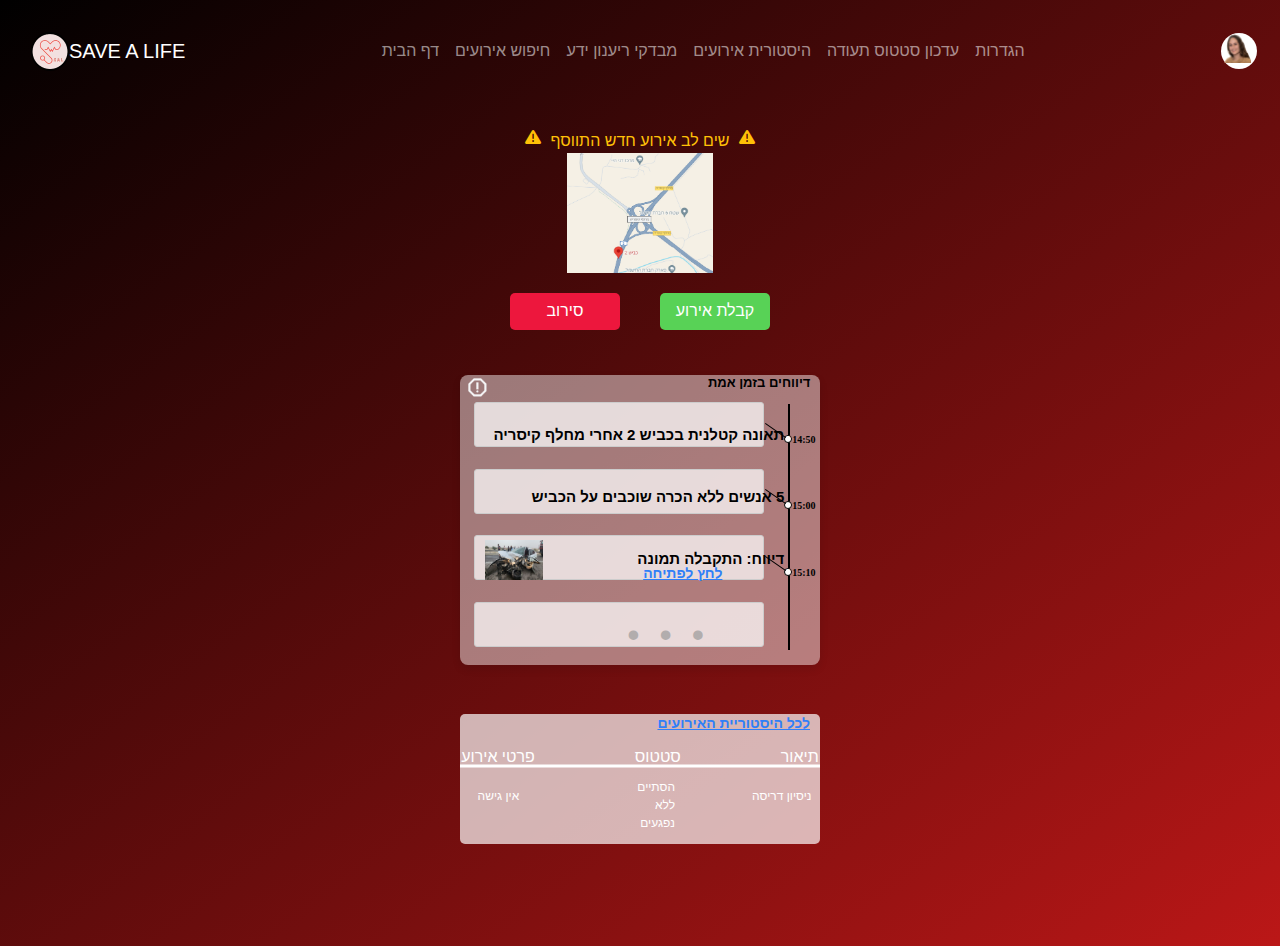
==== commit 45177943: "fixed imegs nams" ====
--- a/index.html
+++ b/index.html
@@ -24,7 +24,7 @@
                         <div id="logo" class="order-2 ms-2"></div>
                         <a class="navbar-brand mx-auto order-3" href="index.html">SAVE A LIFE</a>
                     </div>
-                    <div class="collapse navbar-collapse justify-content-center order-4 order-lg-2" 
+                    <div class="collapse navbar-collapse justify-content-center order-4 order-lg-2"
                         id="navbarSupportedContent">
                         <ul class="navbar-nav mb-2 mb-lg-0">
                             <li class="nav-item"><a class="nav-link" href="index.html">דף הבית</a></li>
--- a/css/style.css
+++ b/css/style.css
@@ -19,15 +19,21 @@
     overflow-y: auto;
     background: linear-gradient(to bottom right, #000, #BB1717);
 }
-
+.navbar .container-fluid {
+    --bs-gutter-x: 0;
+}
 .navbar-brand {
     color: #fff;
 }
-
+.navbar-nav:hover{
+    color: #fff;
+}
 .navbar-nav .nav-link.active {
     color: #fff;
 }
-
+.navbar-collapse:hover{
+    color: #fff;
+}
 #wrapper {
     margin: 23px 23px;
     min-height: 100vh;
@@ -38,7 +44,7 @@
     width: 38px;
     height: 39px;
     border-radius: 50%;
-    background-image: url("../images/logo 1.png");
+    background-image: url("../images/logo_1.png");
     background-size: cover;
 }
 
@@ -665,31 +671,24 @@
     font-size: 16px;
     color: #FFC107;
     white-space: nowrap;
-    position: relative;
-}
-
+}
 .alert-icon-paragraph p {
     margin: 0;
     margin-left: 10px;
     margin-right: 10px;
 }
-
 .event-photo {
     display: flex;
 }
-
 .event-photo img {
     width: 146px;
     height: 120px;
 }
-
 .rectangle-container {
     display: flex;
-    position: relative;
     gap: 40px;
     margin-top: 20px;
 }
-
 .green-rectangle {
     width: 110px;
     height: 37px;
@@ -698,7 +697,6 @@
     display: flex;
     justify-content: center;
     align-items: center;
-    position: relative;
 }
 
 .red-rectangle {
@@ -709,14 +707,13 @@
     display: flex;
     justify-content: center;
     align-items: center;
-    position: relative;
 }
 
 .rectangle-container p {
     font-family: "Inter", sans-serif;
     font-optical-sizing: auto;
     font-variation-settings: "slnt" 0;
-    font-size: 14px;
+    font-size: 16px;
     font-weight: 400;
     line-height: 16.94px;
     color: #FFFFFF;
@@ -745,7 +742,6 @@
     position: relative;
     align-items: center;
     justify-content: center;
-    position: relative;
 }
 
 .report-time {
@@ -771,7 +767,7 @@
     line-height: 15.73px;
     display: flex;
     justify-content: right;
-    left: 20px;
+    left: 4%;
 
 }
 
@@ -870,7 +866,7 @@
     width: 24px;
     height: 24px;
     display: flex;
-    right: 100%;
+    right: 96%;
 }
 
 .report-text {
@@ -1059,60 +1055,6 @@
     margin-top: 18px;
 }
 
-@media (max-width: 376px) {
-    #third-part {
-        position: relative;
-        top: 1px;
-    }
-
-    #second-part {
-        display: flex;
-        position: relative;
-        top: 10px;
-    }
-
-    #first-part {
-        display: flex;
-        position: relative;
-        top: 10px;
-
-    }
-}
-
-@media (min-width: 760px) and (max-width: 1000px) {
-    #third-part {
-        position: relative;
-        top: 230px;
-    }
-
-    #second-part {
-        display: flex;
-        position: relative;
-        top: 120px;
-    }
-}
-
-@media (min-width: 1200px) {
-    #first-part {
-        display: flex;
-        position: relative;
-        top: 10px;
-    }
-
-    #second-part {
-        display: flex;
-        position: relative;
-        top: 16px;
-    }
-
-    #third-part {
-        display: flex;
-        position: relative;
-        top: 10px;
-    }
-}
-
-
 #up {
     display: block;
     position: relative;
@@ -1561,4 +1503,20 @@
     height: 15px;
     display: flex;
     align-items: center;
+}
+.new-accept-button{
+    background:#58D256;;
+    height: 48px;
+    width: 160px;
+    border: none;
+    font-size: 17px;
+    font-family: "Inter", sans-serif;
+    font-optical-sizing: auto;
+    font-variation-settings: "slnt" 0;
+    color: #fafafa;
+    border-radius: 5px;
+    display: flex;
+    align-items: center;
+    justify-content: center;
+    text-align: center; 
 }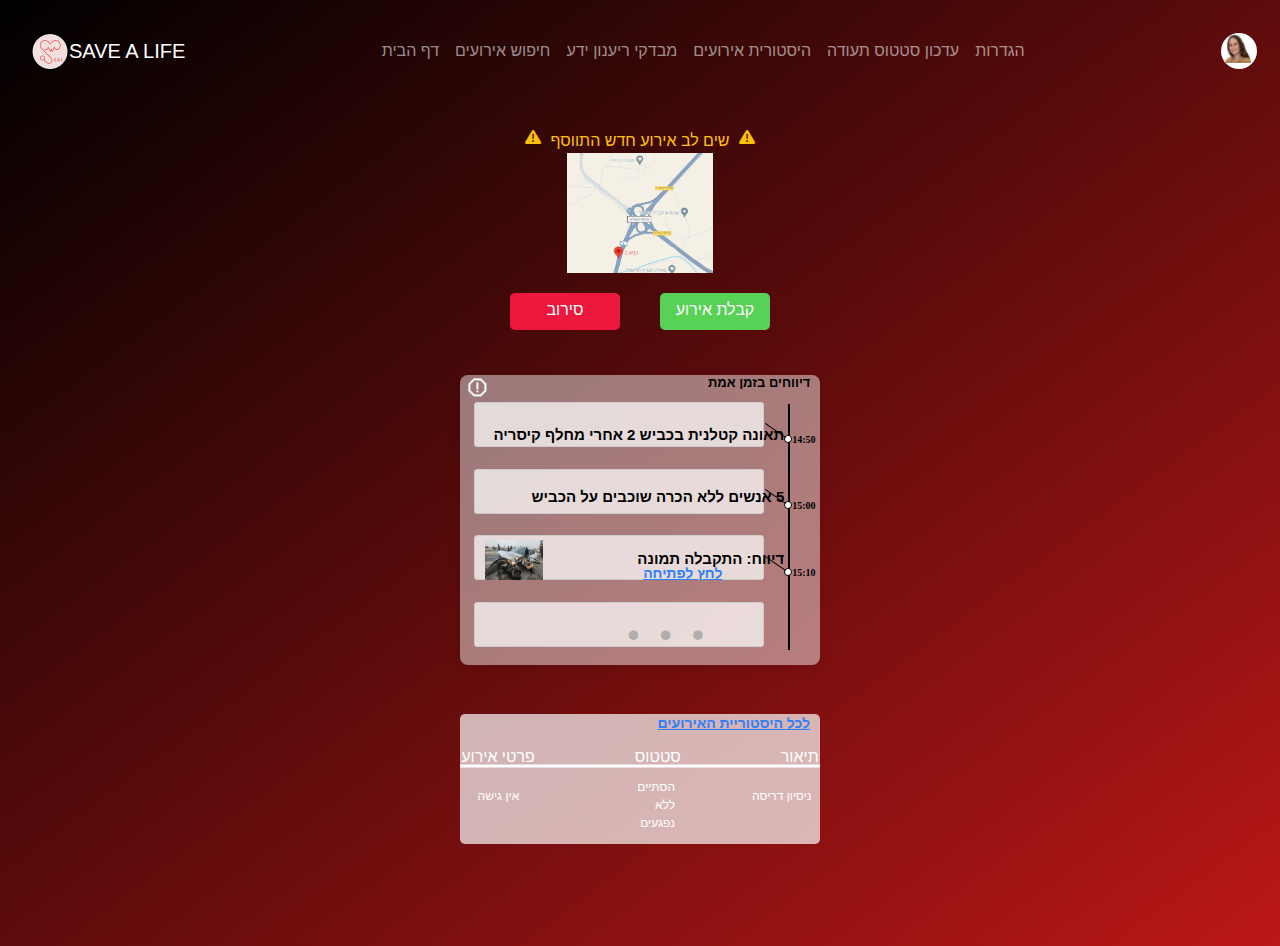
==== commit 7d85ce32: "try first time fix cors" ====
--- a/index.html
+++ b/index.html
@@ -8,6 +8,7 @@
     <script src="https://cdn.jsdelivr.net/npm/bootstrap@5.3.3/dist/js/bootstrap.bundle.min.js" integrity="sha384-YvpcrYf0tY3lHB60NNkmXc5s9fDVZLESaAA55NDzOxhy9GkcIdslK1eN7N6jIeHz" crossorigin="anonymous"></script>
     <title>Daniella and Eitan - proj_1 Save A Life</title>
     <link rel="stylesheet" href="https://cdnjs.cloudflare.com/ajax/libs/font-awesome/6.0.0-beta3/css/all.min.css">
+    <script srd="js/corsFix.js"></script>
     <script src="js/homePage.js"></script>
 </head>
 <body>
--- a/css/style.css
+++ b/css/style.css
@@ -319,6 +319,7 @@
     direction: rtl;
     border: 1px solid #ddd;
     border-radius: 4px;
+    cursor: pointer;
 }
 
 #events-container {
@@ -460,23 +461,30 @@
 
 #selectType {
     border-radius: 7px 7px 7px 7px;
-    opacity: 61%;
-    border-color: #FFFFFF00;
+    opacity: 0.7;
     margin-right: 31px;
     direction: rtl;
+    color: #5a5757;
 }
 
 #userName {
     padding: 4px 8px 4px 8px;
     color: #000;
-    border-color: #00000000;
+    opacity: 0.7;
 }
 
 #inputDate {
     padding: 4px 8px 4px 8px;
     color: #000;
-    border-color: #00000000;
+    background-color: #fff;
     margin-right: 14px;
+    background-image: url("../images/Calendar.png");
+    background-position: right;
+    background-repeat: no-repeat;
+    opacity: 0.7;
+    font-size: 12px;
+    text-align:center;
+    height: 20px;
 }
 
 .inline {
@@ -577,6 +585,7 @@
     border-color: #00000000;
     height: 20px;
     border-radius: 7px 7px 7px 7px;
+    cursor:pointer;
 }
 
 .eventShow {
@@ -618,9 +627,11 @@
     height: 20px;
     border-color: #00000000;
     border-radius: 7px 7px 7px 7px;
-    cursor: none;
-}
-
+    cursor:pointer;
+}
+.help-input select:disabled {
+    cursor:none;
+}
 .button-send-report {
     width: 94px;
     height: 36px;
@@ -687,6 +698,7 @@
 .rectangle-container {
     display: flex;
     gap: 40px;
+    align-items: baseline;
     margin-top: 20px;
 }
 .green-rectangle {
@@ -714,14 +726,14 @@
     font-optical-sizing: auto;
     font-variation-settings: "slnt" 0;
     font-size: 16px;
-    font-weight: 400;
     line-height: 16.94px;
     color: #FFFFFF;
     display: flex;
     justify-content: center;
     align-items: center;
     text-align: center;
-    margin: 0;
+    position: relative;
+    margin-top: 13px;
 }
 
 #second-part {
@@ -1007,7 +1019,6 @@
 }
 
 .text-item {
-    margin: 0 10px;
     white-space: nowrap;
     margin: 0 50px;
     position: relative;
@@ -1054,7 +1065,45 @@
     left: 25px;
     margin-top: 18px;
 }
-
+@media (max-width: 390px) {
+
+
+    .real-time-text {
+        position: relative;
+        left: 3px;
+    }
+    .alert-icon {
+        position: relative;
+        right: 90%;
+    }
+    .report-container{
+        position: relative;
+        right: 3%;
+    }
+    .vertical-line {
+        position: absolute;
+        top: 10%;
+        right: 10%;
+    }
+    #first-part{
+        position: relative;
+        top: 5px;
+    }
+    #second-part{
+        position: relative;
+        top: 1px;
+    }
+    #third-part{
+        position: relative;
+        top: 10px;
+    }
+    .text-item{
+        margin: 0 40px;
+    }
+    .text-description p:nth-of-type(3) {
+        margin-right: 10px;
+    }
+}
 #up {
     display: block;
     position: relative;
